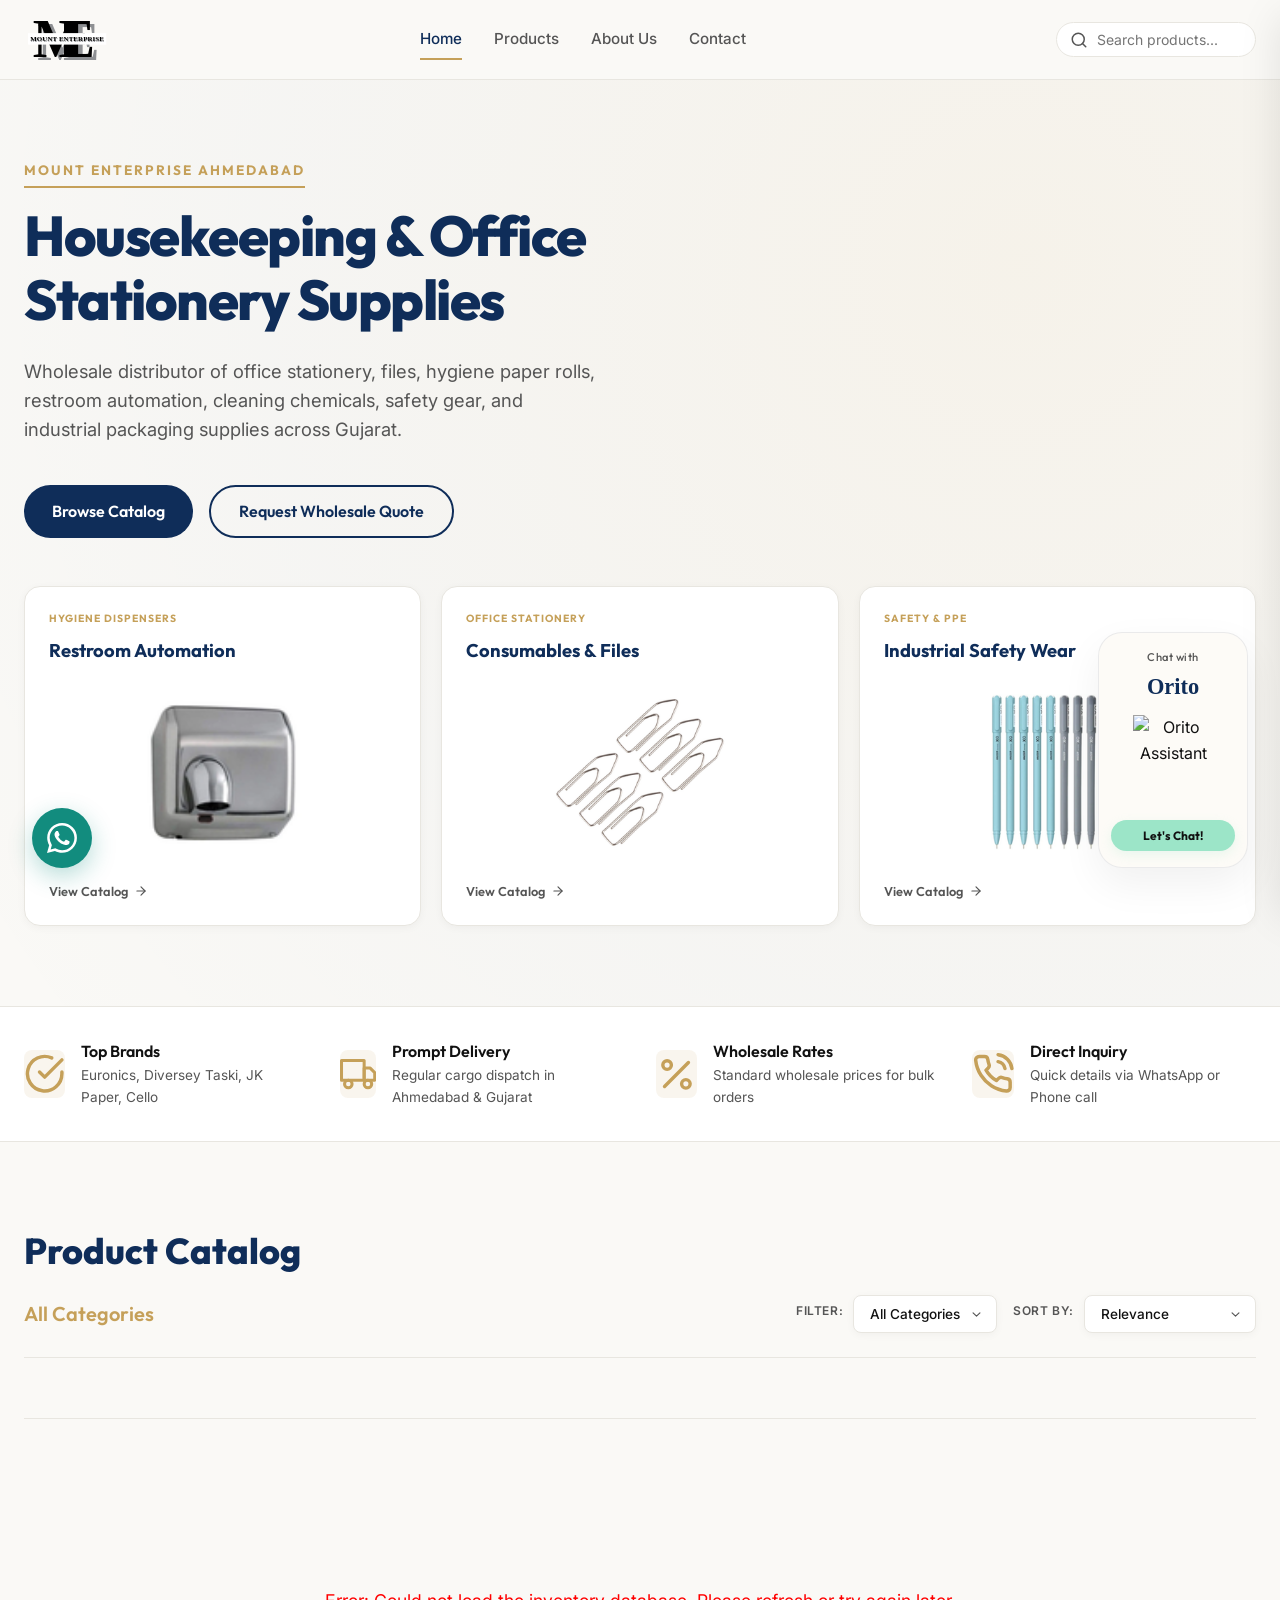
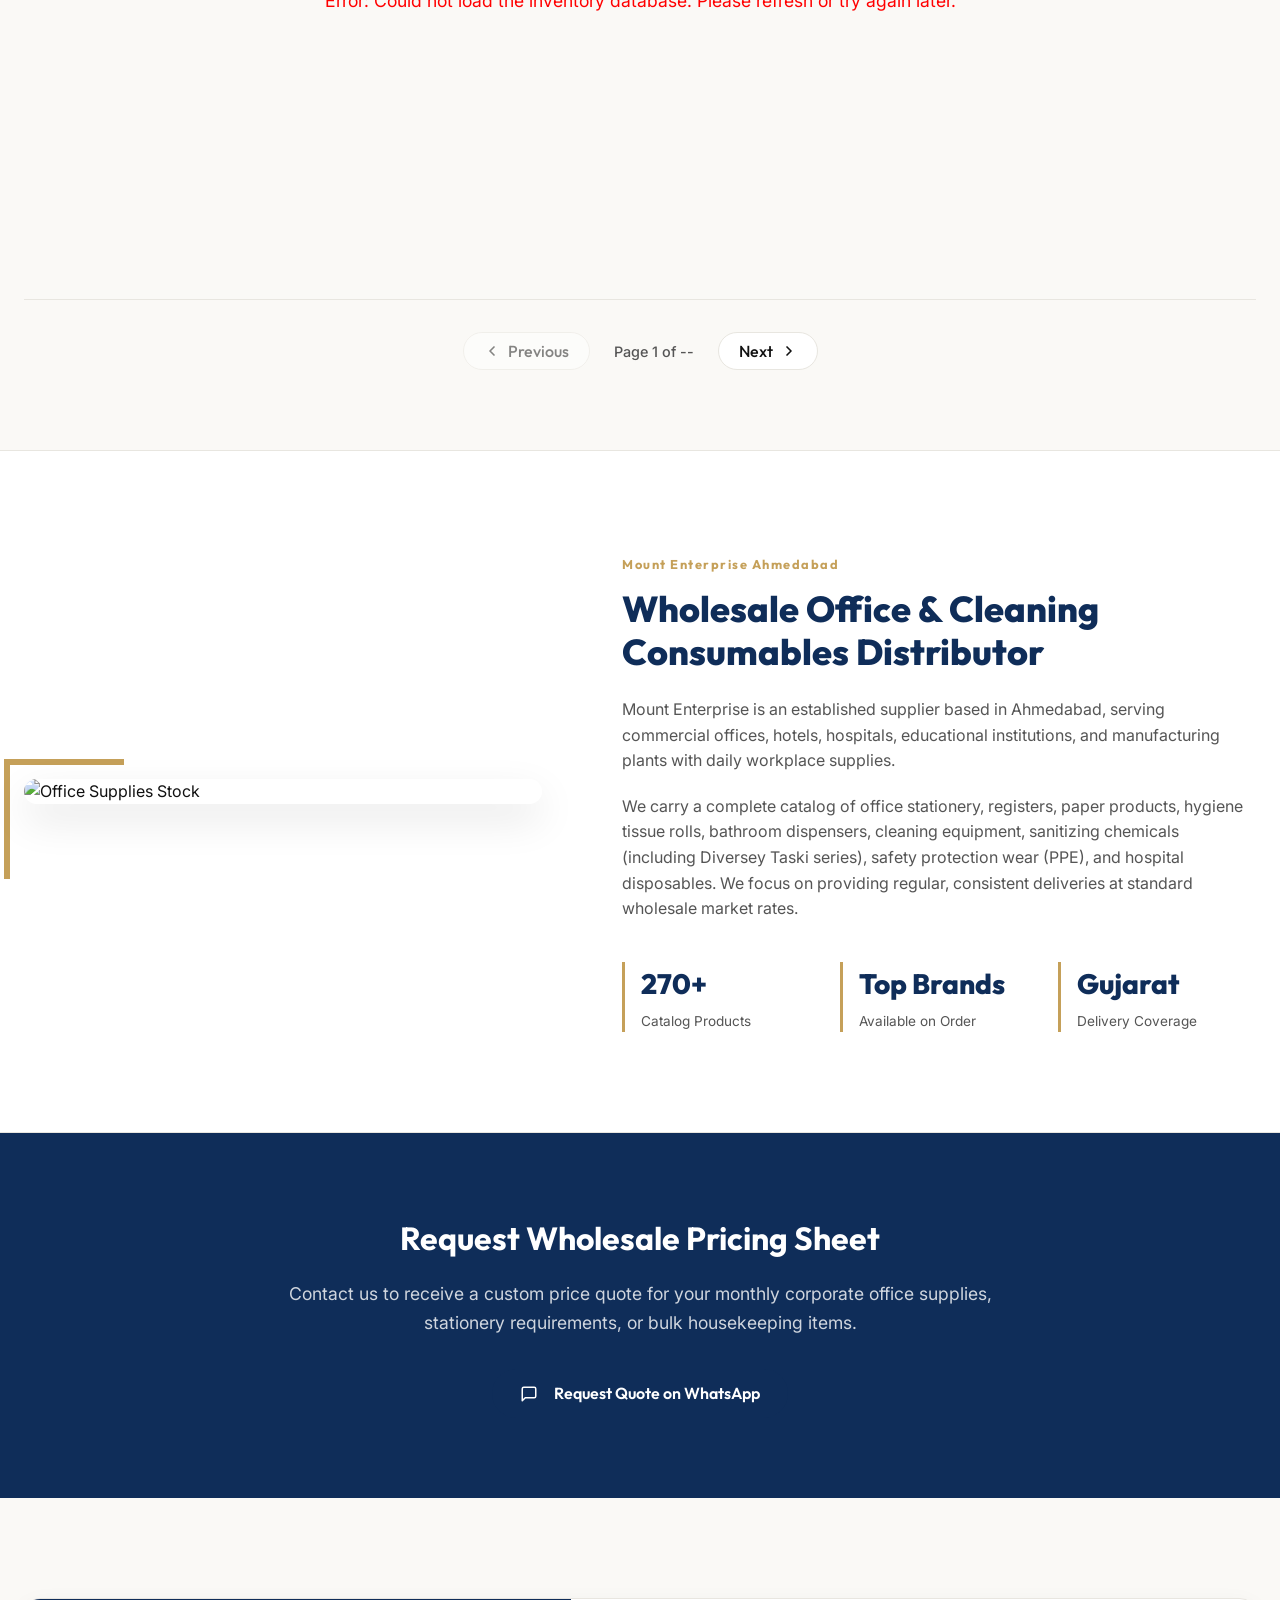
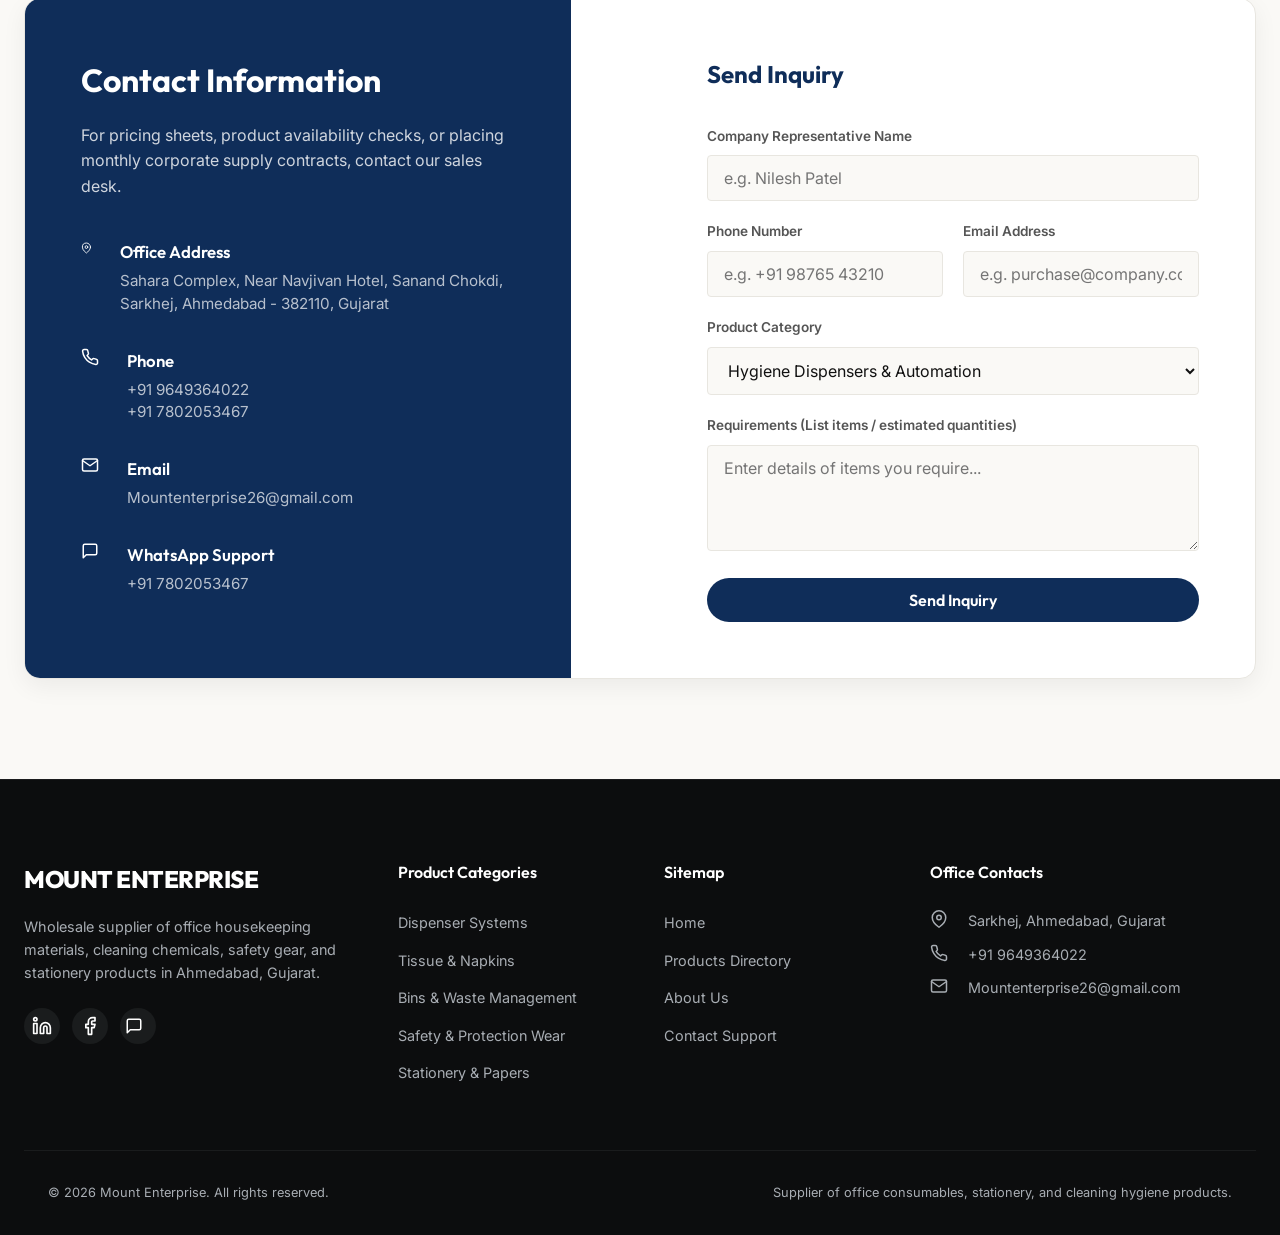
==== web/index.html @ 393ed5e6 "Initial commit: Mount Enterprise catalogue web app" ====
<!DOCTYPE html>
<html lang="en">
<head>
    <meta charset="UTF-8">
    <meta name="viewport" content="width=device-width, initial-scale=1.0">
    <title>Mount Enterprise | Housekeeping Materials & Office Stationery Supplies Ahmedabad</title>
    <!-- Google Fonts -->
    <link rel="preconnect" href="https://fonts.googleapis.com">
    <link rel="preconnect" href="https://fonts.gstatic.com" crossorigin>
    <link href="https://fonts.googleapis.com/css2?family=Inter:wght@300;400;500;600;700&family=Outfit:wght@300;400;500;600;700;800&display=swap" rel="stylesheet">
    <!-- CSS Stylesheet -->
    <link rel="stylesheet" href="style.css?v=2.1">
    <!-- Favicon (SVG ME Logo) -->
    <link rel="icon" type="image/svg+xml" href="data:image/svg+xml,%3Csvg xmlns='http://www.w3.org/2000/svg' viewBox='0 0 100 100'%3E%3Crect width='100' height='100' fill='%230F2D59' rx='16'/%3E%3Ctext x='50' y='65' font-size='54' font-family='Georgia, serif' font-weight='900' fill='%23FFFFFF' text-anchor='middle'%3EME%3C/text%3E%3C/svg%3E">
    <!-- Lucide Icons CDN -->
    
</head>
<body>

    <!-- Header Navigation -->
    <header class="app-header">
        <div class="header-container">
            <div class="logo-wrapper">
                <a href="#home" class="logo-link" aria-label="Mount Enterprise Home">
                    <!-- Vector SVG Logo Manually Recreated from Catalogue Cover -->
                    <svg width="150" height="80" viewBox="20 10 140 80" class="brand-svg-logo" xmlns="http://www.w3.org/2000/svg">
                        <!-- Shadow ME (Offset right and down) -->
                        <text x="38" y="85" font-family="'Times New Roman', 'Georgia', serif" font-size="95" font-weight="bold" fill="#8E9093">M</text>
                        <text x="83" y="85" font-family="'Times New Roman', 'Georgia', serif" font-size="95" font-weight="bold" fill="#8E9093">E</text>
                        
                        <!-- Front ME (Black, closely overlapping) -->
                        <text x="30" y="80" font-family="'Times New Roman', 'Georgia', serif" font-size="95" font-weight="bold" fill="#000000">M</text>
                        <text x="75" y="80" font-family="'Times New Roman', 'Georgia', serif" font-size="95" font-weight="bold" fill="#000000">E</text>
                        
                        <!-- White Horizontal Cutting Banner -->
                        <rect x="22" y="38" width="136" height="20" fill="#FFFFFF"/>
                        
                        <!-- Shadow Text inside Banner -->
                        <text x="91" y="53.5" font-family="'Times New Roman', 'Georgia', serif" font-size="12" font-weight="bold" fill="#8E9093" text-anchor="middle" letter-spacing="0.2">MOUNT ENTERPRISE</text>
                        
                        <!-- Front Text inside Banner -->
                        <text x="90" y="52.5" font-family="'Times New Roman', 'Georgia', serif" font-size="12" font-weight="bold" fill="#000000" text-anchor="middle" letter-spacing="0.2">MOUNT ENTERPRISE</text>
                    </svg>
                </a>
            </div>
            
            <nav class="nav-menu" id="navMenu">
                <a href="#home" class="nav-link active">Home</a>
                <a href="#catalog" class="nav-link">Products</a>
                <a href="#about" class="nav-link">About Us</a>
                <a href="#contact" class="nav-link">Contact</a>
            </nav>

            <div class="header-actions">
                <div class="search-box">
                    <input type="text" placeholder="Search products..." id="headerSearchInput">
                    <svg xmlns="http://www.w3.org/2000/svg" viewBox="0 0 24 24" fill="none" stroke="currentColor" stroke-width="2" stroke-linecap="round" stroke-linejoin="round" class="search-icon"><circle cx="11" cy="11" r="8"></circle><line x1="21" y1="21" x2="16.65" y2="16.65"></line></svg>
                </div>
                <button class="mobile-toggle" id="mobileMenuToggle" aria-label="Toggle Menu">
                    <svg xmlns="http://www.w3.org/2000/svg" viewBox="0 0 24 24" fill="none" stroke="currentColor" stroke-width="2" stroke-linecap="round" stroke-linejoin="round" id="menuIcon"><line x1="3" y1="12" x2="21" y2="12"></line><line x1="3" y1="6" x2="21" y2="6"></line><line x1="3" y1="18" x2="21" y2="18"></line></svg>
                </button>
            </div>
        </div>
    </header>

    <!-- Mobile Drawer Navigation -->
    <div class="mobile-drawer" id="mobileDrawer">
        <div class="drawer-header">
            <!-- Mobile SVG Logo -->
            <svg width="140" height="74" viewBox="20 10 140 80" class="brand-svg-logo" xmlns="http://www.w3.org/2000/svg">
                <!-- Shadow ME (Offset right and down) -->
                <text x="38" y="85" font-family="'Times New Roman', 'Georgia', serif" font-size="95" font-weight="bold" fill="#8E9093">M</text>
                <text x="83" y="85" font-family="'Times New Roman', 'Georgia', serif" font-size="95" font-weight="bold" fill="#8E9093">E</text>
                
                <!-- Front ME (Black, closely overlapping) -->
                <text x="30" y="80" font-family="'Times New Roman', 'Georgia', serif" font-size="95" font-weight="bold" fill="#000000">M</text>
                <text x="75" y="80" font-family="'Times New Roman', 'Georgia', serif" font-size="95" font-weight="bold" fill="#000000">E</text>
                
                <!-- White Horizontal Cutting Banner -->
                <rect x="22" y="38" width="136" height="20" fill="#FFFFFF"/>
                
                <!-- Shadow Text inside Banner -->
                <text x="91" y="53.5" font-family="'Times New Roman', 'Georgia', serif" font-size="12" font-weight="bold" fill="#8E9093" text-anchor="middle" letter-spacing="0.2">MOUNT ENTERPRISE</text>
                
                <!-- Front Text inside Banner -->
                <text x="90" y="52.5" font-family="'Times New Roman', 'Georgia', serif" font-size="12" font-weight="bold" fill="#000000" text-anchor="middle" letter-spacing="0.2">MOUNT ENTERPRISE</text>
            </svg>
            <button class="drawer-close" id="drawerClose" aria-label="Close Drawer"><svg xmlns="http://www.w3.org/2000/svg" viewBox="0 0 24 24" fill="none" stroke="currentColor" stroke-width="2" stroke-linecap="round" stroke-linejoin="round" class="close-icon" style="width:20px;height:20px;"><line x1="18" y1="6" x2="6" y2="18"></line><line x1="6" y1="6" x2="18" y2="18"></line></svg></button>
        </div>
        <nav class="drawer-nav">
            <a href="#home" class="drawer-link">Home</a>
            <a href="#catalog" class="drawer-link">Products</a>
            <a href="#about" class="drawer-link">About Us</a>
            <a href="#contact" class="drawer-link">Contact</a>
        </nav>
        <div class="drawer-footer">
            <p><svg xmlns="http://www.w3.org/2000/svg" viewBox="0 0 24 24" fill="none" stroke="currentColor" stroke-width="2" stroke-linecap="round" stroke-linejoin="round" class="phone-icon-inline" style="width:16px;height:16px;margin-right:8px;vertical-align:middle;"><path d="M22 16.92v3a2 2 0 0 1-2.18 2 19.79 19.79 0 0 1-8.63-3.07 19.5 19.5 0 0 1-6-6 19.79 19.79 0 0 1-3.07-8.67A2 2 0 0 1 4.11 2h3a2 2 0 0 1 2 1.72 12.84 12.84 0 0 0 .7 2.81 2 2 0 0 1-.45 2.11L8.09 9.91a16 16 0 0 0 6 6l1.27-1.27a2 2 0 0 1 2.11-.45 12.84 12.84 0 0 0 2.81.7A2 2 0 0 1 22 16.92z"></path></svg> +91 9649364022</p>
            <p><svg xmlns="http://www.w3.org/2000/svg" viewBox="0 0 24 24" fill="none" stroke="currentColor" stroke-width="2" stroke-linecap="round" stroke-linejoin="round" class="mail-icon-inline" style="width:16px;height:16px;margin-right:8px;vertical-align:middle;"><path d="M4 4h16c1.1 0 2 .9 2 2v12c0 1.1-.9 2-2 2H4c-1.1 0-2-.9-2-2V6c0-1.1.9-2 2-2z"></path><polyline points="22,6 12,13 2,6"></polyline></svg> Mountenterprise26@gmail.com</p>
        </div>
    </div>
    <div class="drawer-overlay" id="drawerOverlay"></div>

    <!-- Main Content -->
    <main>

        <!-- Hero Section -->
        <section id="home" class="hero-section">
            <div class="hero-background-gradient"></div>
            <div class="hero-container">
                <div class="hero-content">
                    <span class="hero-tagline">Mount Enterprise Ahmedabad</span>
                    <h1 class="hero-title">Housekeeping & Office Stationery Supplies</h1>
                    <p class="hero-subtitle">Wholesale distributor of office stationery, files, hygiene paper rolls, restroom automation, cleaning chemicals, safety gear, and industrial packaging supplies across Gujarat.</p>
                    <div class="hero-actions">
                        <a href="#catalog" class="btn btn-primary">Browse Catalog</a>
                        <a href="#contact" class="btn btn-secondary">Request Wholesale Quote</a>
                    </div>
                </div>
                <div class="hero-editorial-grid">
                    <div class="editorial-card" data-cat="DISPENSER">
                        <div class="editorial-card-bg"></div>
                        <span class="editorial-card-tag">HYGIENE DISPENSERS</span>
                        <h3 class="editorial-card-title">Restroom Automation</h3>
                        <div class="editorial-card-img">
                            <img src="assets/images/page_3_img_2_xref_1333.png" alt="Hygiene Dispensers">
                        </div>
                        <div class="editorial-card-action">View Catalog <svg xmlns="http://www.w3.org/2000/svg" viewBox="0 0 24 24" fill="none" stroke="currentColor" stroke-width="2" stroke-linecap="round" stroke-linejoin="round" class="arrow-icon" style="width:14px;height:14px;vertical-align:middle;"><line x1="5" y1="12" x2="19" y2="12"></line><polyline points="12 5 19 12 12 19"></polyline></svg></div>
                    </div>
                    <div class="editorial-card" data-cat="STATIONERY & OFFICE PRODUCTS">
                        <div class="editorial-card-bg"></div>
                        <span class="editorial-card-tag">OFFICE STATIONERY</span>
                        <h3 class="editorial-card-title">Consumables & Files</h3>
                        <div class="editorial-card-img">
                            <img src="assets/images/page_21_img_20_xref_1944.png" alt="Office Paper & Stationery">
                        </div>
                        <div class="editorial-card-action">View Catalog <svg xmlns="http://www.w3.org/2000/svg" viewBox="0 0 24 24" fill="none" stroke="currentColor" stroke-width="2" stroke-linecap="round" stroke-linejoin="round" class="arrow-icon" style="width:14px;height:14px;vertical-align:middle;"><line x1="5" y1="12" x2="19" y2="12"></line><polyline points="12 5 19 12 12 19"></polyline></svg></div>
                    </div>
                    <div class="editorial-card" data-cat="SAFETY PRODUCTS">
                        <div class="editorial-card-bg"></div>
                        <span class="editorial-card-tag">SAFETY & PPE</span>
                        <h3 class="editorial-card-title">Industrial Safety Wear</h3>
                        <div class="editorial-card-img">
                            <img src="assets/images/page_20_img_5_xref_1888.png" alt="Safety Wear">
                        </div>
                        <div class="editorial-card-action">View Catalog <svg xmlns="http://www.w3.org/2000/svg" viewBox="0 0 24 24" fill="none" stroke="currentColor" stroke-width="2" stroke-linecap="round" stroke-linejoin="round" class="arrow-icon" style="width:14px;height:14px;vertical-align:middle;"><line x1="5" y1="12" x2="19" y2="12"></line><polyline points="12 5 19 12 12 19"></polyline></svg></div>
                    </div>
                </div>
            </div>
        </section>

        <!-- Value Proposition Features -->
        <section class="features-bar">
            <div class="features-container">
                <div class="feature-item">
                    <div class="feature-icon"><svg xmlns="http://www.w3.org/2000/svg" viewBox="0 0 24 24" fill="none" stroke="currentColor" stroke-width="2" stroke-linecap="round" stroke-linejoin="round"><path d="M22 11.08V12a10 10 0 1 1-5.93-9.14"></path><polyline points="22 4 12 14.01 9 11.01"></polyline></svg></div>
                    <div class="feature-text">
                        <h4>Top Brands</h4>
                        <p>Euronics, Diversey Taski, JK Paper, Cello</p>
                    </div>
                </div>
                <div class="feature-item">
                    <div class="feature-icon"><svg xmlns="http://www.w3.org/2000/svg" viewBox="0 0 24 24" fill="none" stroke="currentColor" stroke-width="2" stroke-linecap="round" stroke-linejoin="round"><rect x="1" y="3" width="15" height="13"></rect><polygon points="16 8 20 8 23 11 23 16 16 16 16 8"></polygon><circle cx="5.5" cy="18.5" r="2.5"></circle><circle cx="18.5" cy="18.5" r="2.5"></circle></svg></div>
                    <div class="feature-text">
                        <h4>Prompt Delivery</h4>
                        <p>Regular cargo dispatch in Ahmedabad & Gujarat</p>
                    </div>
                </div>
                <div class="feature-item">
                    <div class="feature-icon"><svg xmlns="http://www.w3.org/2000/svg" viewBox="0 0 24 24" fill="none" stroke="currentColor" stroke-width="2" stroke-linecap="round" stroke-linejoin="round"><line x1="19" y1="5" x2="5" y2="19"></line><circle cx="6.5" cy="6.5" r="2.5"></circle><circle cx="17.5" cy="17.5" r="2.5"></circle></svg></div>
                    <div class="feature-text">
                        <h4>Wholesale Rates</h4>
                        <p>Standard wholesale prices for bulk orders</p>
                    </div>
                </div>
                <div class="feature-item">
                    <div class="feature-icon"><svg xmlns="http://www.w3.org/2000/svg" viewBox="0 0 24 24" fill="none" stroke="currentColor" stroke-width="2" stroke-linecap="round" stroke-linejoin="round"><path d="M15.05 5A5 5 0 0 1 19 8.95M15.05 1A9 9 0 0 1 23 8.94m-1 7.98v3a2 2 0 0 1-2.18 2 19.79 19.79 0 0 1-8.63-3.07 19.5 19.5 0 0 1-6-6 19.79 19.79 0 0 1-3.07-8.67A2 2 0 0 1 4.11 2h3a2 2 0 0 1 2 1.72 12.84 12.84 0 0 0 .7 2.81 2 2 0 0 1-.45 2.11L8.09 9.91a16 16 0 0 0 6 6l1.27-1.27a2 2 0 0 1 2.11-.45 12.84 12.84 0 0 0 2.81.7A2 2 0 0 1 22 16.92z"></path></svg></div>
                    <div class="feature-text">
                        <h4>Direct Inquiry</h4>
                        <p>Quick details via WhatsApp or Phone call</p>
                    </div>
                </div>
            </div>
        </section>

        <!-- Catalog Section -->
        <section id="catalog" class="catalog-section">
            <div class="catalog-header">
                <h2>Product Catalog</h2>
                <div class="catalog-controls-top">
                    <div class="active-category-title" id="activeCategoryName">All Categories</div>
                    <div class="catalog-controls-actions">
                        <!-- Mobile Filter Dropdown (visible only on mobile/tablet) -->
                        <div class="mobile-filter-container" id="mobileFilterContainer">
                            <label for="mobileCategorySelect">Filter:</label>
                            <select id="mobileCategorySelect">
                                <option value="all">All Categories</option>
                            </select>
                        </div>
                        <div class="sort-selector">
                            <label for="sortSelect">Sort by:</label>
                            <select id="sortSelect">
                                <option value="default">Relevance</option>
                                <option value="price-low">Price: Low to High</option>
                                <option value="price-high">Price: High to Low</option>
                                <option value="name-asc">Alphabetical: A-Z</option>
                            </select>
                        </div>
                    </div>
                </div>
            </div>

            <!-- Horizontal Category Navigation Bar for Desktop/Tablet -->
            <div class="catalog-nav-horizontal-wrapper">
                <ul class="category-nav-horizontal" id="categoryList">
                    <!-- Populated via Javascript -->
                </ul>
            </div>

            <div class="catalog-container">
                <!-- Product Display Area -->
                <div class="catalog-main">
                    <!-- Search Results Info -->
                    <div class="search-status-bar" id="searchStatusBar" style="display: none;">
                        <span id="searchResultText">Showing matches for "..."</span>
                        <button id="btnResetSearch" class="btn-text-close" aria-label="Reset Search"><svg xmlns="http://www.w3.org/2000/svg" viewBox="0 0 24 24" fill="none" stroke="currentColor" stroke-width="2" stroke-linecap="round" stroke-linejoin="round" class="close-icon" style="width:20px;height:20px;"><line x1="18" y1="6" x2="6" y2="18"></line><line x1="6" y1="6" x2="18" y2="18"></line></svg></button>
                    </div>

                    <!-- Products Grid -->
                    <div class="products-grid" id="productsGrid">
                        <div class="loading-spinner">
                            <p>Loading inventory...</p>
                        </div>
                    </div>

                    <!-- Pagination -->
                    <div class="pagination-container" id="paginationContainer">
                        <button class="btn btn-outline" id="btnPrevPage" disabled><svg xmlns="http://www.w3.org/2000/svg" viewBox="0 0 24 24" fill="none" stroke="currentColor" stroke-width="2.5" stroke-linecap="round" stroke-linejoin="round" style="width:16px;height:16px;vertical-align:middle;"><polyline points="15 18 9 12 15 6"></polyline></svg> Previous</button>
                        <span class="page-indicator" id="pageIndicator">Page 1 of --</span>
                        <button class="btn btn-outline" id="btnNextPage">Next <svg xmlns="http://www.w3.org/2000/svg" viewBox="0 0 24 24" fill="none" stroke="currentColor" stroke-width="2.5" stroke-linecap="round" stroke-linejoin="round" style="width:16px;height:16px;vertical-align:middle;"><polyline points="9 18 15 12 9 6"></polyline></svg></button>
                    </div>
                </div>
            </div>
        </section>

        <!-- About Us Section -->
        <section id="about" class="about-section">
            <div class="about-container">
                <div class="about-image-side">
                    <div class="about-deco-box"></div>
                    <img src="https://images.unsplash.com/photo-1586075010923-2dd4570fb338?auto=format&fit=crop&q=80&w=800" alt="Office Supplies Stock" class="about-img">
                </div>
                <div class="about-text-side">
                    <span class="section-badge">Mount Enterprise Ahmedabad</span>
                    <h2>Wholesale Office & Cleaning Consumables Distributor</h2>
                    <p>Mount Enterprise is an established supplier based in Ahmedabad, serving commercial offices, hotels, hospitals, educational institutions, and manufacturing plants with daily workplace supplies.</p>
                    <p>We carry a complete catalog of office stationery, registers, paper products, hygiene tissue rolls, bathroom dispensers, cleaning equipment, sanitizing chemicals (including Diversey Taski series), safety protection wear (PPE), and hospital disposables. We focus on providing regular, consistent deliveries at standard wholesale market rates.</p>
                    <div class="about-stats">
                        <div class="stat-card">
                            <h3>270+</h3>
                            <p>Catalog Products</p>
                        </div>
                        <div class="stat-card">
                            <h3>Top Brands</h3>
                            <p>Available on Order</p>
                        </div>
                        <div class="stat-card">
                            <h3>Gujarat</h3>
                            <p>Delivery Coverage</p>
                        </div>
                    </div>
                </div>
            </div>
        </section>

        <!-- Call to Action Banner -->
        <section class="cta-banner">
            <div class="cta-container">
                <h2>Request Wholesale Pricing Sheet</h2>
                <p>Contact us to receive a custom price quote for your monthly corporate office supplies, stationery requirements, or bulk housekeeping items.</p>
                <a href="https://wa.me/917802053467?text=Hello%20Mount%20Enterprise,%20I%20would%20like%20to%20request%20wholesale%20pricing%20details%20for%20housekeeping%20and%20office%20stationery%20supplies." target="_blank" class="btn btn-primary btn-icon">
                    <svg xmlns="http://www.w3.org/2000/svg" viewBox="0 0 24 24" fill="none" stroke="currentColor" stroke-width="2" stroke-linecap="round" stroke-linejoin="round" style="width:18px;height:18px;margin-right:8px;vertical-align:middle;"><path d="M21 15a2 2 0 0 1-2 2H7l-4 4V5a2 2 0 0 1 2-2h14a2 2 0 0 1 2 2z"></path></svg> Request Quote on WhatsApp
                </a>
            </div>
        </section>

        <!-- Contact Section -->
        <section id="contact" class="contact-section">
            <div class="contact-container">
                <div class="contact-info-panel">
                    <h2>Contact Information</h2>
                    <p>For pricing sheets, product availability checks, or placing monthly corporate supply contracts, contact our sales desk.</p>
                    
                    <div class="contact-details">
                        <div class="contact-detail-item">
                            <svg xmlns="http://www.w3.org/2000/svg" viewBox="0 0 24 24" fill="none" stroke="currentColor" stroke-width="2" stroke-linecap="round" stroke-linejoin="round" style="width:18px;height:18px;margin-right:8px;vertical-align:middle;"><path d="M21 10c0 7-9 13-9 13s-9-6-9-13a9 9 0 0 1 18 0z"></path><circle cx="12" cy="10" r="3"></circle></svg>
                            <div>
                                <h4>Office Address</h4>
                                <p>Sahara Complex, Near Navjivan Hotel, Sanand Chokdi, Sarkhej, Ahmedabad - 382110, Gujarat</p>
                            </div>
                        </div>
                        <div class="contact-detail-item">
                            <svg xmlns="http://www.w3.org/2000/svg" viewBox="0 0 24 24" fill="none" stroke="currentColor" stroke-width="2" stroke-linecap="round" stroke-linejoin="round" style="width:18px;height:18px;margin-right:8px;vertical-align:middle;"><path d="M22 16.92v3a2 2 0 0 1-2.18 2 19.79 19.79 0 0 1-8.63-3.07 19.5 19.5 0 0 1-6-6 19.79 19.79 0 0 1-3.07-8.67A2 2 0 0 1 4.11 2h3a2 2 0 0 1 2 1.72 12.84 12.84 0 0 0 .7 2.81 2 2 0 0 1-.45 2.11L8.09 9.91a16 16 0 0 0 6 6l1.27-1.27a2 2 0 0 1 2.11-.45 12.84 12.84 0 0 0 2.81.7A2 2 0 0 1 22 16.92z"></path></svg>
                            <div>
                                <h4>Phone</h4>
                                <p>+91 9649364022<br>+91 7802053467</p>
                            </div>
                        </div>
                        <div class="contact-detail-item">
                            <svg xmlns="http://www.w3.org/2000/svg" viewBox="0 0 24 24" fill="none" stroke="currentColor" stroke-width="2" stroke-linecap="round" stroke-linejoin="round" style="width:18px;height:18px;margin-right:8px;vertical-align:middle;"><path d="M4 4h16c1.1 0 2 .9 2 2v12c0 1.1-.9 2-2 2H4c-1.1 0-2-.9-2-2V6c0-1.1.9-2 2-2z"></path><polyline points="22,6 12,13 2,6"></polyline></svg>
                            <div>
                                <h4>Email</h4>
                                <p>Mountenterprise26@gmail.com</p>
                            </div>
                        </div>
                        <div class="contact-detail-item">
                            <svg xmlns="http://www.w3.org/2000/svg" viewBox="0 0 24 24" fill="none" stroke="currentColor" stroke-width="2" stroke-linecap="round" stroke-linejoin="round" style="width:18px;height:18px;margin-right:8px;vertical-align:middle;"><path d="M21 15a2 2 0 0 1-2 2H7l-4 4V5a2 2 0 0 1 2-2h14a2 2 0 0 1 2 2z"></path></svg>
                            <div>
                                <h4>WhatsApp Support</h4>
                                <p>+91 7802053467</p>
                            </div>
                        </div>
                    </div>
                </div>
                
                <div class="contact-form-panel">
                    <h3>Send Inquiry</h3>
                    <form id="inquiryForm" onsubmit="event.preventDefault(); alert('Inquiry sent. Our team will contact you shortly.');">
                        <div class="form-group">
                            <label for="formName">Company Representative Name</label>
                            <input type="text" id="formName" required placeholder="e.g. Nilesh Patel">
                        </div>
                        <div class="form-row">
                            <div class="form-group">
                                <label for="formPhone">Phone Number</label>
                                <input type="tel" id="formPhone" required placeholder="e.g. +91 98765 43210">
                            </div>
                            <div class="form-group">
                                <label for="formEmail">Email Address</label>
                                <input type="email" id="formEmail" required placeholder="e.g. purchase@company.com">
                            </div>
                        </div>
                        <div class="form-group">
                            <label for="formSubject">Product Category</label>
                            <select id="formSubject">
                                <option value="Dispensers">Hygiene Dispensers & Automation</option>
                                <option value="Tissues">Tissue Paper Products</option>
                                <option value="Chemicals">Cleaning Chemicals</option>
                                <option value="PPE">Safety & PPE</option>
                                <option value="Stationery">Stationery & Office Consumables</option>
                                <option value="Other">Other Products</option>
                            </select>
                        </div>
                        <div class="form-group">
                            <label for="formMessage">Requirements (List items / estimated quantities)</label>
                            <textarea id="formMessage" rows="4" required placeholder="Enter details of items you require..."></textarea>
                        </div>
                        <button type="submit" class="btn btn-primary btn-full">Send Inquiry</button>
                    </form>
                </div>
            </div>
        </section>

    </main>

    <!-- Footer -->
    <footer class="app-footer">
        <div class="footer-container">
            <div class="footer-brand-column">
                <span class="text-logo">MOUNT ENTERPRISE</span>
                <p class="brand-desc">Wholesale supplier of office housekeeping materials, cleaning chemicals, safety gear, and stationery products in Ahmedabad, Gujarat.</p>
                <div class="social-icons">
                    <a href="#" aria-label="LinkedIn">
                        <!-- Custom Inline LinkedIn Icon (since Lucide removed brand icons) -->
                        <svg width="20" height="20" viewBox="0 0 24 24" fill="none" stroke="currentColor" stroke-width="2" stroke-linecap="round" stroke-linejoin="round" class="footer-social-svg">
                            <path d="M16 8a6 6 0 0 1 6 6v7h-4v-7a2 2 0 0 0-2-2 2 2 0 0 0-2 2v7h-4v-7a6 6 0 0 1 6-6z"/>
                            <rect x="2" y="9" width="4" height="12"/>
                            <circle cx="4" cy="4" r="2"/>
                        </svg>
                    </a>
                    <a href="#" aria-label="Facebook">
                        <!-- Custom Inline Facebook Icon (since Lucide removed brand icons) -->
                        <svg width="20" height="20" viewBox="0 0 24 24" fill="none" stroke="currentColor" stroke-width="2" stroke-linecap="round" stroke-linejoin="round" class="footer-social-svg">
                            <path d="M18 2h-3a5 5 0 0 0-5 5v3H7v4h3v8h4v-8h3l1-4h-4V7a1 1 0 0 1 1-1h3z"/>
                        </svg>
                    </a>
                    <a href="https://wa.me/917802053467" target="_blank" aria-label="WhatsApp"><svg xmlns="http://www.w3.org/2000/svg" viewBox="0 0 24 24" fill="none" stroke="currentColor" stroke-width="2" stroke-linecap="round" stroke-linejoin="round" style="width:18px;height:18px;margin-right:8px;vertical-align:middle;"><path d="M21 15a2 2 0 0 1-2 2H7l-4 4V5a2 2 0 0 1 2-2h14a2 2 0 0 1 2 2z"></path></svg></a>
                </div>
            </div>
            
            <div class="footer-links-column">
                <h4>Product Categories</h4>
                <ul>
                    <li><a href="#catalog" class="footer-cat-link" data-cat="DISPENSER">Dispenser Systems</a></li>
                    <li><a href="#catalog" class="footer-cat-link" data-cat="TISSUE PAPER">Tissue & Napkins</a></li>
                    <li><a href="#catalog" class="footer-cat-link" data-cat="DUSTBIN">Bins & Waste Management</a></li>
                    <li><a href="#catalog" class="footer-cat-link" data-cat="SAFETY PRODUCTS">Safety & Protection Wear</a></li>
                    <li><a href="#catalog" class="footer-cat-link" data-cat="STATIONERY & OFFICE PRODUCTS">Stationery & Papers</a></li>
                </ul>
            </div>
            
            <div class="footer-links-column">
                <h4>Sitemap</h4>
                <ul>
                    <li><a href="#home">Home</a></li>
                    <li><a href="#catalog">Products Directory</a></li>
                    <li><a href="#about">About Us</a></li>
                    <li><a href="#contact">Contact Support</a></li>
                </ul>
            </div>

            <div class="footer-links-column">
                <h4>Office Contacts</h4>
                <p class="contact-text"><svg xmlns="http://www.w3.org/2000/svg" viewBox="0 0 24 24" fill="none" stroke="currentColor" stroke-width="2" stroke-linecap="round" stroke-linejoin="round" style="width:18px;height:18px;margin-right:8px;vertical-align:middle;"><path d="M21 10c0 7-9 13-9 13s-9-6-9-13a9 9 0 0 1 18 0z"></path><circle cx="12" cy="10" r="3"></circle></svg> Sarkhej, Ahmedabad, Gujarat</p>
                <p class="contact-text"><svg xmlns="http://www.w3.org/2000/svg" viewBox="0 0 24 24" fill="none" stroke="currentColor" stroke-width="2" stroke-linecap="round" stroke-linejoin="round" style="width:18px;height:18px;margin-right:8px;vertical-align:middle;"><path d="M22 16.92v3a2 2 0 0 1-2.18 2 19.79 19.79 0 0 1-8.63-3.07 19.5 19.5 0 0 1-6-6 19.79 19.79 0 0 1-3.07-8.67A2 2 0 0 1 4.11 2h3a2 2 0 0 1 2 1.72 12.84 12.84 0 0 0 .7 2.81 2 2 0 0 1-.45 2.11L8.09 9.91a16 16 0 0 0 6 6l1.27-1.27a2 2 0 0 1 2.11-.45 12.84 12.84 0 0 0 2.81.7A2 2 0 0 1 22 16.92z"></path></svg> +91 9649364022</p>
                <p class="contact-text"><svg xmlns="http://www.w3.org/2000/svg" viewBox="0 0 24 24" fill="none" stroke="currentColor" stroke-width="2" stroke-linecap="round" stroke-linejoin="round" style="width:18px;height:18px;margin-right:8px;vertical-align:middle;"><path d="M4 4h16c1.1 0 2 .9 2 2v12c0 1.1-.9 2-2 2H4c-1.1 0-2-.9-2-2V6c0-1.1.9-2 2-2z"></path><polyline points="22,6 12,13 2,6"></polyline></svg> Mountenterprise26@gmail.com</p>
            </div>
        </div>
        
        <div class="footer-bottom">
            <div class="footer-bottom-container">
                <p>&copy; 2026 Mount Enterprise. All rights reserved.</p>
                <p>Supplier of office consumables, stationery, and cleaning hygiene products.</p>
            </div>
        </div>
    </footer>

    <!-- Product Quick View Modal -->
    <div class="modal-wrapper" id="productModal">
        <div class="modal-container">
            <button class="modal-close" id="modalClose" aria-label="Close Modal"><svg xmlns="http://www.w3.org/2000/svg" viewBox="0 0 24 24" fill="none" stroke="currentColor" stroke-width="2" stroke-linecap="round" stroke-linejoin="round" class="close-icon" style="width:20px;height:20px;"><line x1="18" y1="6" x2="6" y2="18"></line><line x1="6" y1="6" x2="18" y2="18"></line></svg></button>
            <div class="modal-body-grid">
                <div class="modal-image-panel">
                    <img src="" alt="" id="modalProductImage">

                </div>
                <div class="modal-details-panel">
                    <span class="modal-cat-tag" id="modalProductCategory">CATEGORY</span>
                    <h2 class="modal-title" id="modalProductName">Product Name</h2>
                    <p class="modal-brand-tag">Brand: <span id="modalProductBrand" class="brand-name">Brand Name</span></p>
                    
                    <div class="modal-price-box">
                        <span class="price-label">Wholesale Price (Estimate):</span>
                        <div class="price-val-row">
                            <span class="modal-price" id="modalProductPrice">₹0.00</span>
                            <span class="modal-old-price" id="modalProductOldPrice">₹0.00</span>
                            <span class="discount-badge">15% OFF</span>
                        </div>
                        <p class="price-disclaimer">*Actual quote varies based on order volume and delivery location.</p>
                    </div>
                    
                    <div class="modal-description-box">
                        <h3>Description</h3>
                        <p id="modalProductDescription">Detailed description of the product.</p>
                    </div>
                    
                    <div class="modal-specs-box">
                        <h3>Specifications</h3>
                        <table class="specs-table" id="modalSpecsTable">
                            <!-- Populated via Javascript -->
                        </table>
                    </div>
                    
                    <div class="modal-actions">
                        <a href="" target="_blank" class="btn btn-primary btn-icon btn-full" id="modalWhatsAppBtn">
                            <svg xmlns="http://www.w3.org/2000/svg" viewBox="0 0 24 24" fill="none" stroke="currentColor" stroke-width="2" stroke-linecap="round" stroke-linejoin="round" style="width:18px;height:18px;margin-right:8px;vertical-align:middle;"><path d="M21 15a2 2 0 0 1-2 2H7l-4 4V5a2 2 0 0 1 2-2h14a2 2 0 0 1 2 2z"></path></svg> Send WhatsApp Inquiry
                        </a>
                    </div>
                </div>
            </div>
        </div>
        <div class="modal-overlay" id="modalOverlay"></div>
    </div>

    <!-- Floating WhatsApp Widget -->
    <a href="https://wa.me/917802053467?text=Hello%20Mount%20Enterprise,%20I%20have%20a%20pricing%20and%20supply%20inquiry%20regarding%20office%20consumables." target="_blank" class="whatsapp-floating-widget" aria-label="Chat on WhatsApp">
        <svg xmlns="http://www.w3.org/2000/svg" viewBox="0 0 24 24" fill="currentColor" class="whatsapp-icon-svg" style="width: 30px; height: 30px;">
            <path d="M17.472 14.382c-.297-.149-1.758-.867-2.03-.967-.273-.099-.471-.148-.67.15-.197.297-.767.966-.94 1.164-.173.199-.347.223-.644.075-.297-.15-1.255-.463-2.39-1.475-.883-.788-1.48-1.761-1.653-2.059-.173-.297-.018-.458.13-.606.134-.133.298-.347.446-.52.149-.174.198-.298.298-.497.099-.198.05-.371-.025-.52-.075-.149-.669-1.612-.916-2.207-.242-.579-.487-.5-.669-.51-.173-.008-.371-.01-.57-.01-.198 0-.52.074-.792.372-.272.297-1.04 1.016-1.04 2.479 0 1.462 1.065 2.875 1.213 3.074.149.198 2.096 3.2 5.077 4.487.709.306 1.262.489 1.694.625.712.227 1.36.195 1.871.118.571-.085 1.758-.719 2.006-1.413.248-.694.248-1.289.173-1.413-.074-.124-.272-.198-.57-.347m-5.421 7.403h-.004a9.87 9.87 0 01-5.031-1.378l-.361-.214-3.741.982.998-3.648-.235-.374a9.86 9.86 0 01-1.51-5.26c.001-5.45 4.436-9.884 9.888-9.884 2.64 0 5.122 1.03 6.988 2.898a9.825 9.825 0 012.893 6.994c-.003 5.45-4.437 9.884-9.885 9.884m8.413-18.297A11.815 11.815 0 0012.05 0C5.495 0 .16 5.335.157 11.892c0 2.096.547 4.142 1.588 5.945L0 24l6.335-1.662c1.746.953 3.71 1.458 5.704 1.459h.005c6.554 0 11.89-5.335 11.893-11.893a11.821 11.821 0 00-3.48-8.413z"/>
        </svg>
        <span class="widget-tooltip">WhatsApp Sales Support</span>
    </a>

    <!-- Orito AI Assistant Widget -->
    <div class="orito-widget-wrapper" id="oritoWidget">
        
        <!-- Closed / Bubble State (Screenshot 1 & 4) -->
        <div class="orito-closed-box" id="oritoClosedBox">
            <span class="closed-subtitle">Chat with</span>
            <h4 class="closed-title">Orito</h4>
            <div class="closed-avatar">
                <img src="assets/images/Chat-Icon.svg" alt="Orito Assistant">
            </div>
            <button class="btn-start-chat" id="btnStartChat">Let's Chat!</button>
        </div>

        <!-- Open Window State (Screenshot 2 & 3) -->
        <div class="orito-open-box" id="oritoOpenBox" style="display: none;">
            <div class="orito-header">
                <div class="orito-header-profile">
                    <img src="assets/images/Chat-window.svg" alt="Orito">
                    <span class="orito-header-title">Meet Orito</span>
                </div>
                <div class="orito-header-actions">
                </div>
            </div>

            <!-- Chat message streams -->
            <div class="orito-chat-area" id="oritoChatArea">
                <!-- Populated via Javascript -->
            </div>

            <!-- Chat Footer Inputs -->
            <div class="orito-input-bar">
                <div class="orito-input-wrapper">
                    <input type="text" id="oritoChatInput" placeholder="Ask me about files, paper rolls...">
                    <button class="btn-send-msg" id="btnSendOritoMsg" aria-label="Send message">
                        <svg xmlns="http://www.w3.org/2000/svg" viewBox="0 0 24 24" fill="none" stroke="#0F2D59" stroke-width="2.5" stroke-linecap="round" stroke-linejoin="round" style="width:14px;height:14px;display:block;"><line x1="22" y1="2" x2="11" y2="13"></line><polygon points="22 2 15 22 11 13 2 9 22 2"></polygon></svg>
                    </button>
                </div>
            </div>
        </div>

    </div>

    <!-- JS Scripts -->
    <script src="app.js"></script>
    <script src="orito.js"></script>
</body>
</html>
---- web/style.css ----
/* ==========================================================================
   DESIGN SYSTEM & VARIABLES
   ========================================================================== */
:root {
    /* Color Palette */
    --color-bg-main: #FAF9F6;       /* Warm editorial Alabaster off-white */
    --color-text-primary: #111111;  /* High-end luxury charcoal black */
    --color-text-secondary: #555555;/* Soft slate grey for readable body */
    --color-text-muted: #888888;    /* Muted grey for borders and details */
    
    --color-primary: #0F2D59;       /* Deep corporate Navy Blue */
    --color-primary-light: #1A3F73; /* Navy hover tint */
    --color-accent: #C5A059;        /* Premium Bronze Gold accent */
    --color-accent-light: #D4B67A;  /* Light bronze hover */
    
    --color-surface-white: #FFFFFF; /* Clean pure white cards */
    --color-surface-card-hover: #F6F4F0; /* Soft tint for hovered elements */
    --color-border: #E8E6E0;        /* Subtle warm grey borders */
    
    --color-success: #128C7E;       /* WhatsApp Green */
    --color-success-light: #25D366; /* Light WhatsApp Green */

    /* Typography */
    --font-heading: 'Outfit', sans-serif;
    --font-body: 'Inter', sans-serif;

    /* Shadow & Border Radius */
    --shadow-sm: 0 2px 8px rgba(17, 17, 17, 0.04);
    --shadow-md: 0 8px 24px rgba(17, 17, 17, 0.06);
    --shadow-lg: 0 16px 40px rgba(17, 17, 17, 0.1);
    --radius-sm: 4px;
    --radius-md: 8px;
    --radius-lg: 16px;
    --radius-full: 9999px;

    /* Transitions */
    --transition-fast: 0.2s cubic-bezier(0.25, 0.46, 0.45, 0.94);
    --transition-smooth: 0.4s cubic-bezier(0.16, 1, 0.3, 1);
    
    /* Layout */
    --container-max-width: 1560px;
    --header-height: 80px;
}

/* ==========================================================================
   BASE & RESET STYLES
   ========================================================================== */
* {
    margin: 0;
    padding: 0;
    box-sizing: border-box;
}

html {
    scroll-behavior: smooth;
    font-size: 16px;
}

body {
    font-family: var(--font-body);
    background-color: var(--color-bg-main);
    color: var(--color-text-primary);
    line-height: 1.6;
    overflow-x: hidden;
    -webkit-font-smoothing: antialiased;
}

a {
    color: inherit;
    text-decoration: none;
    transition: color var(--transition-fast);
}

button, select, input, textarea {
    font-family: inherit;
    font-size: inherit;
    color: inherit;
}

ul {
    list-style: none;
}

img {
    max-width: 100%;
    height: auto;
    display: block;
}

/* Scrollbar styling */
::-webkit-scrollbar {
    width: 8px;
    height: 8px;
}
::-webkit-scrollbar-track {
    background: var(--color-bg-main);
}
::-webkit-scrollbar-thumb {
    background: var(--color-border);
    border-radius: var(--radius-full);
}
::-webkit-scrollbar-thumb:hover {
    background: var(--color-text-muted);
}

/* ==========================================================================
   BUTTONS & FORM CONTROLS
   ========================================================================== */
.btn {
    display: inline-flex;
    align-items: center;
    justify-content: center;
    padding: 12px 28px;
    font-weight: 600;
    border-radius: var(--radius-full);
    border: none;
    cursor: pointer;
    transition: all var(--transition-fast);
    font-family: var(--font-heading);
    gap: 8px;
}

.btn-primary {
    background-color: var(--color-primary);
    color: var(--color-surface-white);
}
.btn-primary:hover {
    background-color: var(--color-primary-light);
    transform: translateY(-2px);
    box-shadow: 0 4px 12px rgba(15, 45, 89, 0.2);
}

.btn-secondary {
    background-color: transparent;
    color: var(--color-primary);
    border: 2px solid var(--color-primary);
}
.btn-secondary:hover {
    background-color: var(--color-primary);
    color: var(--color-surface-white);
    transform: translateY(-2px);
}

.btn-outline {
    background-color: var(--color-surface-white);
    border: 1px solid var(--color-border);
    color: var(--color-text-primary);
    font-weight: 500;
    padding: 8px 20px;
}
.btn-outline:hover:not(:disabled) {
    background-color: var(--color-bg-main);
    border-color: var(--color-text-muted);
}
.btn-outline:disabled {
    opacity: 0.5;
    cursor: not-allowed;
}

.btn-outline-white {
    background-color: transparent;
    border: 2px solid var(--color-surface-white);
    color: var(--color-surface-white);
}
.btn-outline-white:hover {
    background-color: var(--color-surface-white);
    color: var(--color-primary);
}

.btn-sm {
    padding: 8px 18px;
    font-size: 0.875rem;
}

.btn-full {
    width: 100%;
}

.icon-inline {
    display: inline-block;
    vertical-align: middle;
    width: 16px;
    height: 16px;
}

/* ==========================================================================
   APP HEADER & NAVIGATION
   ========================================================================== */
.app-header {
    height: var(--header-height);
    background-color: rgba(250, 249, 246, 0.95);
    border-bottom: 1px solid var(--color-border);
    position: sticky;
    top: 0;
    z-index: 100;
    backdrop-filter: blur(8px);
    display: flex;
    align-items: center;
    transition: all var(--transition-fast);
}

.header-container {
    width: 100%;
    max-width: var(--container-max-width);
    margin: 0 auto;
    padding: 0 24px;
    display: flex;
    align-items: center;
    justify-content: space-between;
}

.logo-wrapper a {
    display: flex;
    align-items: center;
}

.brand-svg-logo {
    height: 46px;
    width: auto;
    display: block;
    transition: transform var(--transition-fast);
}
.brand-svg-logo:hover {
    transform: scale(1.02);
}

.text-logo {
    font-family: var(--font-heading);
    font-weight: 800;
    font-size: 1.5rem;
    letter-spacing: -0.5px;
    color: var(--color-primary);
}

.nav-menu {
    display: flex;
    align-items: center;
    gap: 32px;
}

.nav-link {
    font-weight: 500;
    font-size: 0.95rem;
    position: relative;
    padding: 8px 0;
    color: var(--color-text-secondary);
}
.nav-link:hover, .nav-link.active {
    color: var(--color-primary);
}
.nav-link::after {
    content: '';
    position: absolute;
    bottom: 0;
    left: 0;
    width: 100%;
    height: 2px;
    background-color: var(--color-accent);
    transform: scaleX(0);
    transform-origin: right;
    transition: transform var(--transition-fast);
}
.nav-link:hover::after, .nav-link.active::after {
    transform: scaleX(1);
    transform-origin: left;
}

.header-actions {
    display: flex;
    align-items: center;
    gap: 16px;
}

.search-box {
    position: relative;
    display: flex;
    align-items: center;
}

.search-box input {
    background-color: var(--color-surface-white);
    border: 1px solid var(--color-border);
    border-radius: var(--radius-full);
    padding: 8px 16px 8px 40px;
    width: 200px;
    font-size: 0.875rem;
    transition: all var(--transition-fast);
}
.search-box input:focus {
    outline: none;
    border-color: var(--color-accent);
    width: 260px;
    box-shadow: 0 0 0 3px rgba(197, 160, 89, 0.15);
}

.search-icon {
    position: absolute;
    left: 14px;
    width: 18px;
    height: 18px;
    color: var(--color-text-secondary);
    pointer-events: none;
}

.mobile-toggle {
    display: none;
    background: none;
    border: none;
    cursor: pointer;
    color: var(--color-text-primary);
    padding: 4px;
}

/* ==========================================================================
   MOBILE DRAWER NAVIGATION
   ========================================================================== */
.mobile-drawer {
    position: fixed;
    top: 0;
    right: -300px;
    width: 300px;
    height: 100%;
    background-color: var(--color-surface-white);
    z-index: 1000;
    box-shadow: var(--shadow-lg);
    display: flex;
    flex-direction: column;
    padding: 32px 24px;
    transition: right var(--transition-smooth);
}
.mobile-drawer.open {
    right: 0;
}

.drawer-header {
    display: flex;
    align-items: center;
    justify-content: space-between;
    margin-bottom: 48px;
}

.drawer-close {
    background: none;
    border: none;
    cursor: pointer;
    padding: 4px;
}

.drawer-nav {
    display: flex;
    flex-direction: column;
    gap: 24px;
}

.drawer-link {
    font-family: var(--font-heading);
    font-weight: 600;
    font-size: 1.25rem;
    color: var(--color-text-secondary);
}
.drawer-link:hover, .drawer-link.active {
    color: var(--color-primary);
}

.drawer-footer {
    margin-top: auto;
    font-size: 0.875rem;
    color: var(--color-text-secondary);
    border-top: 1px solid var(--color-border);
    padding-top: 24px;
    display: flex;
    flex-direction: column;
    gap: 8px;
}

.drawer-overlay {
    position: fixed;
    top: 0;
    left: 0;
    width: 100%;
    height: 100%;
    background-color: rgba(17, 17, 17, 0.4);
    backdrop-filter: blur(4px);
    z-index: 999;
    opacity: 0;
    pointer-events: none;
    transition: opacity var(--transition-fast);
}
.drawer-overlay.open {
    opacity: 1;
    pointer-events: auto;
}

/* ==========================================================================
   HERO SECTION
   ========================================================================== */
.hero-section {
    padding: 80px 24px;
    position: relative;
    overflow: hidden;
}

.hero-background-gradient {
    position: absolute;
    top: 0;
    left: 0;
    width: 100%;
    height: 100%;
    background: radial-gradient(circle at 80% 20%, rgba(197, 160, 89, 0.08) 0%, rgba(15, 45, 89, 0.02) 60%, transparent 100%);
    pointer-events: none;
    z-index: 1;
}

.hero-container {
    max-width: var(--container-max-width);
    margin: 0 auto;
    display: grid;
    grid-template-columns: 1fr;
    gap: 48px;
    align-items: start;
    position: relative;
    z-index: 2;
}

.hero-content {
    display: flex;
    flex-direction: column;
    align-items: flex-start;
    max-width: 800px;
}

.hero-tagline {
    font-family: var(--font-heading);
    font-weight: 700;
    color: var(--color-accent);
    letter-spacing: 2px;
    text-transform: uppercase;
    font-size: 0.85rem;
    margin-bottom: 16px;
    border-bottom: 2px solid var(--color-accent);
    padding-bottom: 4px;
}

.hero-title {
    font-family: var(--font-heading);
    font-weight: 800;
    font-size: 3.5rem;
    line-height: 1.15;
    letter-spacing: -1.5px;
    margin-bottom: 24px;
    color: var(--color-primary);
}

.hero-subtitle {
    font-size: 1.15rem;
    color: var(--color-text-secondary);
    margin-bottom: 40px;
    max-width: 580px;
}

.hero-actions {
    display: flex;
    gap: 16px;
}

.hero-editorial-grid {
    display: grid;
    grid-template-columns: repeat(3, 1fr);
    gap: 20px;
    width: 100%;
}

.editorial-card {
    background-color: var(--color-surface-white);
    border: 1px solid var(--color-border);
    border-radius: var(--radius-lg);
    padding: 24px;
    display: flex;
    flex-direction: column;
    position: relative;
    overflow: hidden;
    cursor: pointer;
    box-shadow: var(--shadow-sm);
    transition: all var(--transition-smooth);
    height: 340px;
}

.editorial-card-bg {
    position: absolute;
    top: 0;
    left: 0;
    width: 100%;
    height: 100%;
    background-color: var(--color-bg-main);
    opacity: 0;
    transition: opacity var(--transition-fast);
    z-index: 1;
}

.editorial-card:hover .editorial-card-bg {
    opacity: 0.5;
}

.editorial-card-tag {
    font-family: var(--font-heading);
    font-size: 0.65rem;
    font-weight: 700;
    letter-spacing: 1px;
    color: var(--color-accent);
    margin-bottom: 8px;
    position: relative;
    z-index: 2;
}

.editorial-card-title {
    font-family: var(--font-heading);
    font-size: 1.15rem;
    font-weight: 700;
    color: var(--color-primary);
    margin-bottom: 16px;
    position: relative;
    z-index: 2;
    transition: color var(--transition-fast);
}

.editorial-card:hover .editorial-card-title {
    color: var(--color-primary-light);
}

.editorial-card-img {
    flex-grow: 1;
    position: relative;
    width: 100%;
    max-height: 180px;
    margin-bottom: 16px;
    z-index: 2;
    overflow: hidden;
    border-radius: var(--radius-md);
    background-color: #FFFFFF;
}

.editorial-card-img img {
    position: absolute;
    top: 0;
    left: 0;
    width: 100%;
    height: 100%;
    padding: 12px;
    object-fit: contain;
    transition: transform var(--transition-smooth);
}

.editorial-card:hover .editorial-card-img img {
    transform: scale(1.08);
}

.editorial-card-action {
    font-family: var(--font-heading);
    font-size: 0.8rem;
    font-weight: 600;
    color: var(--color-text-secondary);
    display: flex;
    align-items: center;
    gap: 6px;
    position: relative;
    z-index: 2;
    margin-top: auto;
    transition: all var(--transition-fast);
}

.editorial-card-action i {
    width: 14px;
    height: 14px;
    transition: transform var(--transition-fast);
}

.editorial-card:hover .editorial-card-action {
    color: var(--color-primary);
}

.editorial-card:hover .editorial-card-action i {
    transform: translateX(4px);
}

/* ==========================================================================
   FEATURES BAR
   ========================================================================== */
.features-bar {
    background-color: var(--color-surface-white);
    border-top: 1px solid var(--color-border);
    border-bottom: 1px solid var(--color-border);
    padding: 32px 24px;
}

.features-container {
    max-width: var(--container-max-width);
    margin: 0 auto;
    display: grid;
    grid-template-columns: repeat(4, 1fr);
    gap: 32px;
}

.feature-item {
    display: flex;
    align-items: center;
    gap: 16px;
}

.feature-icon {
    width: 48px;
    height: 48px;
    background-color: rgba(197, 160, 89, 0.1);
    color: var(--color-accent);
    border-radius: var(--radius-md);
    display: flex;
    align-items: center;
    justify-content: center;
}

.feature-icon i {
    width: 24px;
    height: 24px;
}

.feature-text h4 {
    font-family: var(--font-heading);
    font-weight: 600;
    font-size: 1rem;
    color: var(--color-text-primary);
}

.feature-text p {
    font-size: 0.85rem;
    color: var(--color-text-secondary);
}

/* ==========================================================================
   CATALOG LAYOUT
   ========================================================================== */
.catalog-section {
    max-width: var(--container-max-width);
    margin: 0 auto;
    padding: 80px 24px;
}

.catalog-header {
    margin-bottom: 40px;
    border-bottom: 1px solid var(--color-border);
    padding-bottom: 24px;
}

.catalog-header h2 {
    font-family: var(--font-heading);
    font-weight: 800;
    font-size: 2.25rem;
    color: var(--color-primary);
    margin-bottom: 8px;
}

.catalog-controls-top {
    display: flex;
    justify-content: space-between;
    align-items: center;
    margin-top: 16px;
    flex-wrap: wrap;
    gap: 16px;
}

.active-category-title {
    font-family: var(--font-heading);
    font-size: 1.25rem;
    font-weight: 600;
    color: var(--color-accent);
    text-transform: capitalize;
}

.catalog-controls-actions {
    display: flex;
    align-items: center;
    gap: 16px;
    flex-wrap: wrap;
}

.mobile-filter-container {
    display: none; /* Hidden on desktop */
}

.sort-selector, .mobile-filter-container {
    display: flex;
    align-items: center;
    gap: 10px;
    font-size: 0.85rem;
    color: var(--color-text-secondary);
}

.sort-selector label, .mobile-filter-container label {
    font-weight: 600;
    text-transform: uppercase;
    letter-spacing: 0.6px;
    font-size: 0.75rem;
    white-space: nowrap;
}

.sort-selector select, .mobile-filter-container select {
    appearance: none;
    -webkit-appearance: none;
    -moz-appearance: none;
    padding: 10px 36px 10px 16px;
    border-radius: var(--radius-md);
    border: 1px solid var(--color-border);
    background-color: var(--color-surface-white);
    font-family: var(--font-body);
    font-weight: 500;
    color: var(--color-text-primary);
    cursor: pointer;
    outline: none;
    transition: all var(--transition-fast);
    box-shadow: var(--shadow-sm);
    background-image: url("data:image/svg+xml,%3Csvg xmlns='http://www.w3.org/2000/svg' fill='none' viewBox='0 0 24 24' stroke='%23555555' stroke-width='2.5'%3E%3Cpath stroke-linecap='round' stroke-linejoin='round' d='M19.5 8.25l-7.5 7.5-7.5-7.5' /%3E%3C/svg%3E");
    background-repeat: no-repeat;
    background-position: right 14px center;
    background-size: 11px;
}

.sort-selector select:hover, .mobile-filter-container select:hover {
    border-color: var(--color-accent);
    background-color: var(--color-surface-card-hover);
    box-shadow: 0 4px 12px rgba(197, 160, 89, 0.1);
}

.sort-selector select:focus, .mobile-filter-container select:focus {
    border-color: var(--color-primary);
    box-shadow: 0 0 0 3px rgba(15, 45, 89, 0.08);
}

.catalog-container {
    display: block;
    margin-top: 24px;
}

/* Horizontal Category Navigation Bar */
.catalog-nav-horizontal-wrapper {
    width: 100%;
    margin-bottom: 32px;
    border-bottom: 1px solid var(--color-border);
    padding-bottom: 12px;
}

.category-nav-horizontal {
    display: flex;
    gap: 8px;
    overflow-x: auto;
    white-space: nowrap;
    padding-bottom: 8px;
    -webkit-overflow-scrolling: touch;
}

/* Hide scrollbar for Chrome, Safari and Opera */
.category-nav-horizontal::-webkit-scrollbar {
    height: 4px;
}
.category-nav-horizontal::-webkit-scrollbar-track {
    background: transparent;
}
.category-nav-horizontal::-webkit-scrollbar-thumb {
    background-color: var(--color-border);
    border-radius: var(--radius-full);
}

.category-nav-horizontal .category-item {
    font-family: var(--font-heading);
    font-size: 0.85rem;
    font-weight: 600;
    padding: 10px 20px;
    background-color: var(--color-surface-white);
    border: 1px solid var(--color-border);
    color: var(--color-text-secondary);
    border-radius: var(--radius-full);
    cursor: pointer;
    display: inline-flex;
    align-items: center;
    gap: 8px;
    transition: all var(--transition-fast);
    box-shadow: var(--shadow-sm);
}

.category-nav-horizontal .category-item:hover {
    border-color: var(--color-accent);
    color: var(--color-primary);
    background-color: var(--color-surface-card-hover);
}

.category-nav-horizontal .category-item.active {
    background-color: var(--color-primary);
    border-color: var(--color-primary);
    color: var(--color-surface-white);
    box-shadow: 0 4px 12px rgba(15, 45, 89, 0.2);
}

.category-nav-horizontal .category-count {
    font-size: 0.7rem;
    background-color: var(--color-bg-main);
    color: var(--color-text-secondary);
    padding: 2px 8px;
    border-radius: var(--radius-full);
    font-weight: 500;
    transition: all var(--transition-fast);
}

.category-nav-horizontal .category-item.active .category-count {
    background-color: rgba(255, 255, 255, 0.2);
    color: var(--color-surface-white);
}

/* Catalog Main Display Area */
.search-status-bar {
    display: flex;
    align-items: center;
    justify-content: space-between;
    background-color: rgba(197, 160, 89, 0.08);
    border: 1px solid rgba(197, 160, 89, 0.2);
    border-radius: var(--radius-sm);
    padding: 12px 20px;
    margin-bottom: 24px;
    font-size: 0.9rem;
}

.btn-text-close {
    background: none;
    border: none;
    cursor: pointer;
    display: flex;
    align-items: center;
    color: var(--color-text-primary);
}

/* Products Grid */
.products-grid {
    display: grid;
    grid-template-columns: repeat(3, 1fr);
    gap: 24px;
    min-height: 400px;
}

.loading-spinner {
    grid-column: 1 / -1;
    display: flex;
    align-items: center;
    justify-content: center;
    height: 300px;
    color: var(--color-text-secondary);
    font-size: 1.1rem;
}

/* Product Card */
.product-card {
    background-color: var(--color-surface-white);
    border: none;
    border-radius: var(--radius-lg);
    overflow: hidden;
    display: flex;
    flex-direction: column;
    position: relative;
    box-shadow: 0 4px 16px rgba(17, 17, 17, 0.02);
    transition: all var(--transition-smooth);
}
.product-card:hover {
    transform: translateY(-6px);
    box-shadow: 0 16px 36px rgba(15, 45, 89, 0.06);
}

.card-img-container {
    height: 200px;
    display: flex;
    align-items: center;
    justify-content: center;
    background-color: var(--color-surface-white);
    padding: 20px;
    position: relative;
    overflow: hidden;
}

.card-img-container img {
    position: absolute;
    top: 0;
    left: 0;
    width: 100%;
    height: 100%;
    padding: 16px;
    object-fit: contain;
    transition: transform var(--transition-smooth);
}
.product-card:hover .card-img-container img {
    transform: scale(1.06);
}

.card-page-badge {
    position: absolute;
    bottom: 8px;
    right: 8px;
    background-color: rgba(17, 17, 17, 0.05);
    color: var(--color-text-secondary);
    font-size: 0.7rem;
    padding: 2px 6px;
    border-radius: var(--radius-sm);
}

.card-info {
    padding: 20px;
    display: flex;
    flex-direction: column;
    flex-grow: 1;
}

.card-cat-tag {
    font-size: 0.75rem;
    font-weight: 700;
    color: var(--color-accent);
    text-transform: uppercase;
    letter-spacing: 0.5px;
    margin-bottom: 6px;
}

.card-title {
    font-family: var(--font-heading);
    font-weight: 600;
    font-size: 1.05rem;
    line-height: 1.35;
    margin-bottom: 12px;
    color: var(--color-text-primary);
    /* Multi-line truncation */
    display: -webkit-box;
    -webkit-line-clamp: 2;
    -webkit-box-orient: vertical;
    overflow: hidden;
    height: 2.7rem;
}

.card-price-row {
    display: flex;
    align-items: center;
    gap: 8px;
    margin-top: auto;
    margin-bottom: 16px;
}

.card-price {
    font-size: 1.15rem;
    font-weight: 700;
    color: var(--color-primary);
}

.card-old-price {
    font-size: 0.875rem;
    text-decoration: line-through;
    color: var(--color-text-muted);
}

.card-actions {
    display: flex;
    gap: 8px;
}

/* Pagination */
.pagination-container {
    margin-top: 48px;
    display: flex;
    align-items: center;
    justify-content: center;
    gap: 24px;
    border-top: 1px solid var(--color-border);
    padding-top: 32px;
}

.page-indicator {
    font-size: 0.9rem;
    color: var(--color-text-secondary);
    font-weight: 500;
}

/* ==========================================================================
   ABOUT & STATS SECTION
   ========================================================================== */
.about-section {
    background-color: var(--color-surface-white);
    border-top: 1px solid var(--color-border);
    border-bottom: 1px solid var(--color-border);
    padding: 100px 24px;
}

.about-container {
    max-width: var(--container-max-width);
    margin: 0 auto;
    display: grid;
    grid-template-columns: 0.9fr 1.1fr;
    gap: 80px;
    align-items: center;
}

.about-image-side {
    position: relative;
}

.about-img {
    width: 100%;
    border-radius: var(--radius-lg);
    box-shadow: var(--shadow-lg);
    position: relative;
    z-index: 2;
}

.about-deco-box {
    position: absolute;
    top: -20px;
    left: -20px;
    width: 120px;
    height: 120px;
    border-left: 6px solid var(--color-accent);
    border-top: 6px solid var(--color-accent);
    z-index: 1;
}

.section-badge {
    font-family: var(--font-heading);
    font-weight: 700;
    color: var(--color-accent);
    letter-spacing: 1.5px;
    font-size: 0.8rem;
    margin-bottom: 12px;
    display: inline-block;
}

.about-text-side h2 {
    font-family: var(--font-heading);
    font-weight: 800;
    font-size: 2.25rem;
    color: var(--color-primary);
    line-height: 1.2;
    margin-bottom: 24px;
}

.about-text-side p {
    color: var(--color-text-secondary);
    margin-bottom: 20px;
}

.about-stats {
    display: grid;
    grid-template-columns: repeat(3, 1fr);
    gap: 20px;
    margin-top: 40px;
}

.stat-card {
    border-left: 3px solid var(--color-accent);
    padding-left: 16px;
}

.stat-card h3 {
    font-family: var(--font-heading);
    font-size: 1.75rem;
    font-weight: 800;
    color: var(--color-primary);
    margin-bottom: 4px;
}

.stat-card p {
    font-size: 0.85rem;
    color: var(--color-text-secondary);
    margin-bottom: 0;
}

/* ==========================================================================
   CALL TO ACTION BANNER
   ========================================================================== */
.cta-banner {
    background-color: var(--color-primary);
    color: var(--color-surface-white);
    text-align: center;
    padding: 80px 24px;
    position: relative;
}

.cta-container {
    max-width: 720px;
    margin: 0 auto;
}

.cta-container h2 {
    font-family: var(--font-heading);
    font-weight: 700;
    font-size: 2rem;
    margin-bottom: 16px;
}

.cta-container p {
    color: rgba(255, 255, 255, 0.8);
    font-size: 1.1rem;
    margin-bottom: 32px;
}

/* ==========================================================================
   CONTACT SECTION
   ========================================================================== */
.contact-section {
    max-width: var(--container-max-width);
    margin: 0 auto;
    padding: 100px 24px;
}

.contact-container {
    display: grid;
    grid-template-columns: 0.95fr 1.05fr;
    gap: 80px;
    background-color: var(--color-surface-white);
    border: 1px solid var(--color-border);
    border-radius: var(--radius-lg);
    overflow: hidden;
    box-shadow: var(--shadow-md);
}

.contact-info-panel {
    background-color: var(--color-primary);
    color: var(--color-surface-white);
    padding: 56px;
    display: flex;
    flex-direction: column;
}

.contact-info-panel h2 {
    font-family: var(--font-heading);
    font-weight: 700;
    font-size: 2rem;
    margin-bottom: 16px;
}

.contact-info-panel p {
    color: rgba(255, 255, 255, 0.8);
    margin-bottom: 40px;
}

.contact-details {
    display: flex;
    flex-direction: column;
    gap: 32px;
}

.contact-detail-item {
    display: flex;
    gap: 20px;
}

.contact-detail-item i {
    width: 24px;
    height: 24px;
    color: var(--color-accent);
    flex-shrink: 0;
    margin-top: 4px;
}

.contact-detail-item h4 {
    font-family: var(--font-heading);
    font-weight: 600;
    font-size: 1.05rem;
    margin-bottom: 4px;
}

.contact-detail-item p {
    color: rgba(255, 255, 255, 0.7);
    margin-bottom: 0;
    font-size: 0.95rem;
    line-height: 1.5;
}

.contact-form-panel {
    padding: 56px;
    display: flex;
    flex-direction: column;
}

.contact-form-panel h3 {
    font-family: var(--font-heading);
    font-weight: 700;
    font-size: 1.5rem;
    margin-bottom: 32px;
    color: var(--color-primary);
}

.form-group {
    margin-bottom: 20px;
}

.form-row {
    display: grid;
    grid-template-columns: 1fr 1fr;
    gap: 20px;
}

label {
    display: block;
    font-size: 0.85rem;
    font-weight: 600;
    margin-bottom: 8px;
    color: var(--color-text-secondary);
}

input, select, textarea {
    width: 100%;
    padding: 12px 16px;
    border: 1px solid var(--color-border);
    border-radius: var(--radius-sm);
    background-color: var(--color-bg-main);
    outline: none;
    transition: border-color var(--transition-fast);
}

input:focus, select:focus, textarea:focus {
    border-color: var(--color-accent);
}

/* ==========================================================================
   APP FOOTER
   ========================================================================== */
footer.app-footer {
    background-color: #0c0d0e;
    color: #a8adb3;
    padding: 80px 24px 0 24px;
    border-top: 1px solid #1a1c1d;
}

.footer-container {
    max-width: var(--container-max-width);
    margin: 0 auto;
    display: grid;
    grid-template-columns: 1.5fr 1fr 1fr 1.5fr;
    gap: 48px;
    padding-bottom: 64px;
}

.footer-brand-column .text-logo {
    color: var(--color-surface-white);
    margin-bottom: 16px;
    display: block;
}

.brand-desc {
    font-size: 0.9rem;
    line-height: 1.6;
    margin-bottom: 24px;
}

.social-icons {
    display: flex;
    gap: 12px;
}

.social-icons a {
    width: 36px;
    height: 36px;
    background-color: #1a1c1d;
    color: var(--color-surface-white);
    border-radius: var(--radius-full);
    display: flex;
    align-items: center;
    justify-content: center;
    transition: all var(--transition-fast);
}
.social-icons a:hover {
    background-color: var(--color-accent);
    color: var(--color-text-primary);
}

.footer-links-column h4 {
    font-family: var(--font-heading);
    font-weight: 600;
    font-size: 1rem;
    color: var(--color-surface-white);
    margin-bottom: 24px;
}

.footer-links-column ul {
    display: flex;
    flex-direction: column;
    gap: 12px;
}

.footer-links-column ul a {
    font-size: 0.9rem;
}
.footer-links-column ul a:hover {
    color: var(--color-accent);
}

.contact-text {
    font-size: 0.9rem;
    display: flex;
    align-items: flex-start;
    gap: 12px;
    margin-bottom: 12px;
    line-height: 1.5;
}
.contact-text i {
    width: 16px;
    height: 16px;
    color: var(--color-accent);
    flex-shrink: 0;
    margin-top: 3px;
}

.footer-bottom {
    border-top: 1px solid #1a1c1d;
    padding: 32px 24px;
}

.footer-bottom-container {
    max-width: var(--container-max-width);
    margin: 0 auto;
    display: flex;
    justify-content: space-between;
    font-size: 0.8rem;
}

/* ==========================================================================
   PRODUCT DETAIL MODAL
   ========================================================================== */
.modal-wrapper {
    position: fixed;
    top: 0;
    left: 0;
    width: 100%;
    height: 100%;
    z-index: 1000;
    display: flex;
    align-items: center;
    justify-content: center;
    opacity: 0;
    pointer-events: none;
    transition: opacity var(--transition-fast);
}
.modal-wrapper.open {
    opacity: 1;
    pointer-events: auto;
}

.modal-container {
    background-color: var(--color-surface-white);
    width: 90%;
    max-width: 900px;
    max-height: 90vh;
    border-radius: var(--radius-lg);
    box-shadow: var(--shadow-lg);
    z-index: 1002;
    overflow-y: auto;
    position: relative;
    transform: scale(0.95) translateY(20px);
    transition: transform var(--transition-smooth);
}
.modal-wrapper.open .modal-container {
    transform: scale(1) translateY(0);
}

.modal-close {
    position: absolute;
    top: 20px;
    right: 20px;
    background-color: var(--color-bg-main);
    border: none;
    width: 36px;
    height: 36px;
    border-radius: var(--radius-full);
    cursor: pointer;
    display: flex;
    align-items: center;
    justify-content: center;
    z-index: 10;
    transition: all var(--transition-fast);
}
.modal-close:hover {
    background-color: var(--color-text-primary);
    color: var(--color-surface-white);
}

.modal-body-grid {
    display: grid;
    grid-template-columns: 1fr 1.2fr;
}

.modal-image-panel {
    background-color: var(--color-bg-main);
    display: flex;
    flex-direction: column;
    align-items: center;
    justify-content: center;
    padding: 48px;
    position: relative;
}

.modal-image-panel img {
    position: absolute;
    top: 0;
    left: 0;
    width: 100%;
    height: 100%;
    padding: 32px;
    object-fit: contain;
    filter: drop-shadow(0 12px 24px rgba(17, 17, 17, 0.1));
}

.modal-page-ref {
    position: absolute;
    bottom: 24px;
    font-size: 0.8rem;
    font-weight: 500;
    color: var(--color-text-secondary);
    background-color: var(--color-surface-white);
    padding: 4px 12px;
    border-radius: var(--radius-full);
    border: 1px solid var(--color-border);
}

.modal-details-panel {
    padding: 48px;
    border-left: 1px solid var(--color-border);
}

.modal-cat-tag {
    font-size: 0.75rem;
    font-weight: 700;
    color: var(--color-accent);
    text-transform: uppercase;
    letter-spacing: 1px;
    display: block;
    margin-bottom: 8px;
}

.modal-title {
    font-family: var(--font-heading);
    font-size: 1.75rem;
    font-weight: 800;
    line-height: 1.25;
    margin-bottom: 8px;
    color: var(--color-primary);
}

.modal-brand-tag {
    font-size: 0.9rem;
    color: var(--color-text-secondary);
    margin-bottom: 24px;
}
.modal-brand-tag .brand-name {
    font-weight: 600;
    color: var(--color-text-primary);
}

.modal-price-box {
    background-color: var(--color-bg-main);
    border: 1px solid var(--color-border);
    border-radius: var(--radius-md);
    padding: 16px 20px;
    margin-bottom: 24px;
}

.price-label {
    font-size: 0.8rem;
    color: var(--color-text-secondary);
    font-weight: 500;
}

.price-val-row {
    display: flex;
    align-items: center;
    gap: 12px;
    margin-top: 4px;
}

.modal-price {
    font-size: 1.75rem;
    font-weight: 800;
    color: var(--color-primary);
}

.modal-old-price {
    font-size: 1.1rem;
    text-decoration: line-through;
    color: var(--color-text-muted);
}

.discount-badge {
    background-color: var(--color-accent);
    color: var(--color-text-primary);
    font-size: 0.75rem;
    font-weight: 700;
    padding: 2px 8px;
    border-radius: var(--radius-sm);
}

.price-disclaimer {
    font-size: 0.7rem;
    color: var(--color-text-secondary);
    margin-top: 6px;
}

.modal-description-box h3, .modal-specs-box h3 {
    font-family: var(--font-heading);
    font-size: 0.95rem;
    font-weight: 700;
    text-transform: uppercase;
    letter-spacing: 0.5px;
    margin-bottom: 8px;
}

.modal-description-box p {
    font-size: 0.9rem;
    color: var(--color-text-secondary);
    margin-bottom: 24px;
    line-height: 1.5;
}

.modal-specs-box {
    margin-bottom: 32px;
}

.specs-table {
    width: 100%;
    border-collapse: collapse;
    font-size: 0.85rem;
}

.specs-table tr {
    border-bottom: 1px solid var(--color-border);
}
.specs-table tr:last-child {
    border-bottom: none;
}

.specs-table td {
    padding: 8px 0;
}

.specs-table td.spec-name {
    font-weight: 600;
    color: var(--color-text-secondary);
    width: 40%;
}

.specs-table td.spec-value {
    color: var(--color-text-primary);
}

/* Modal Overlay */
.modal-overlay {
    position: fixed;
    top: 0;
    left: 0;
    width: 100%;
    height: 100%;
    background-color: rgba(17, 17, 17, 0.6);
    backdrop-filter: blur(8px);
    z-index: 1001;
}

/* WhatsApp Button */
#modalWhatsAppBtn, .btn-whatsapp {
    background-color: var(--color-success);
    color: var(--color-surface-white);
}
#modalWhatsAppBtn:hover, .btn-whatsapp:hover {
    background-color: var(--color-success-light);
    transform: translateY(-2px);
    box-shadow: 0 4px 12px rgba(18, 140, 126, 0.3);
}

/* ==========================================================================
   MEDIA QUERIES (RESPONSIVENESS)
   ========================================================================== */
@media (max-width: 1024px) {
    .hero-container {
        grid-template-columns: 1fr;
        gap: 40px;
    }
    
    .hero-editorial-grid {
        grid-template-columns: 1fr;
        gap: 16px;
    }
    
    .features-container {
        grid-template-columns: repeat(2, 1fr);
        gap: 24px;
    }
    
    .catalog-container {
        grid-template-columns: 1fr;
    }
    
    .catalog-sidebar {
        display: none;
    }
    
    .mobile-filter-container {
        display: flex;
        align-items: center;
        gap: 8px;
    }
    
    .products-grid {
        grid-template-columns: repeat(2, 1fr);
    }
    
    .about-container {
        grid-template-columns: 1fr;
        gap: 48px;
    }
    
    .about-image-side {
        max-width: 500px;
        margin: 0 auto;
    }
    
    .contact-container {
        grid-template-columns: 1fr;
    }
    
    .contact-info-panel, .contact-form-panel {
        padding: 40px;
    }
    
    .footer-container {
        grid-template-columns: repeat(2, 1fr);
    }
    
    .modal-body-grid {
        grid-template-columns: 1fr;
    }
    
    .modal-details-panel {
        border-left: none;
        border-top: 1px solid var(--color-border);
        padding: 32px;
    }
    
    .modal-image-panel {
        padding: 32px;
    }
}

@media (max-width: 768px) {
    :root {
        --header-height: 70px;
    }
    
    .hero-title {
        font-size: 2.5rem;
    }
    
    .nav-menu {
        display: none;
    }
    
    .mobile-toggle {
        display: block;
    }
    
    .search-box input {
        width: 150px;
    }
    .search-box input:focus {
        width: 180px;
    }
}

@media (max-width: 480px) {
    .hero-title {
        font-size: 2rem;
    }
    
    .hero-actions {
        flex-direction: column;
        width: 100%;
    }
    
    .hero-actions .btn {
        width: 100%;
    }
    
    .features-container {
        grid-template-columns: 1fr;
    }
    
    .products-grid {
        grid-template-columns: 1fr;
    }
    
    .form-row {
        grid-template-columns: 1fr;
    }
    
    .footer-container {
        grid-template-columns: 1fr;
        gap: 32px;
    }
    
    .footer-bottom-container {
        flex-direction: column;
        gap: 12px;
        text-align: center;
    }
    
    .modal-container {
        width: 95%;
    }
    
    .modal-details-panel {
        padding: 20px;
    }
}

/* Floating WhatsApp Widget */
.whatsapp-floating-widget {
    position: fixed;
    bottom: 32px;
    left: 32px;
    width: 60px;
    height: 60px;
    background-color: var(--color-success);
    color: var(--color-surface-white);
    border-radius: var(--radius-full);
    display: flex;
    align-items: center;
    justify-content: center;
    box-shadow: 0 8px 24px rgba(18, 140, 126, 0.3);
    z-index: 999;
    cursor: pointer;
    transition: all var(--transition-smooth);
}

.whatsapp-floating-widget:hover {
    background-color: var(--color-success-light);
    transform: scale(1.1) rotate(8deg);
    box-shadow: 0 12px 32px rgba(37, 211, 102, 0.4);
}

.whatsapp-icon-svg {
    width: 32px;
    height: 32px;
}

.widget-tooltip {
    position: absolute;
    left: 76px;
    background-color: var(--color-primary);
    color: var(--color-surface-white);
    padding: 8px 16px;
    border-radius: var(--radius-md);
    font-size: 0.8rem;
    font-weight: 600;
    white-space: nowrap;
    opacity: 0;
    pointer-events: none;
    transform: translateX(-10px);
    transition: all var(--transition-fast);
    box-shadow: var(--shadow-md);
}

.whatsapp-floating-widget:hover .widget-tooltip {
    opacity: 1;
    transform: translateX(0);
}

@media (max-width: 768px) {
    .whatsapp-floating-widget {
        bottom: 24px;
        left: 24px;
        width: 50px;
        height: 50px;
    }
    .whatsapp-icon-svg {
        width: 24px;
        height: 24px;
    }
    .widget-tooltip {
        display: none;
    }
}

/* ==========================================================================
   ORITO AI ASSISTANT CHAT WIDGET
   ========================================================================== */
.orito-widget-wrapper {
    position: fixed;
    bottom: 32px;
    right: 32px;
    z-index: 1000;
}

/* Closed State (Screenshot 1 & 4) */
.orito-closed-box {
    width: 150px;
    background-color: #FDFBF7; /* Warm off-white paper canvas */
    border: 1px solid rgba(15, 45, 89, 0.08);
    border-radius: 24px;
    padding: 16px 12px;
    display: flex;
    flex-direction: column;
    align-items: center;
    text-align: center;
    box-shadow: 0 16px 40px rgba(17, 17, 17, 0.06);
    transition: all var(--transition-smooth);
    cursor: pointer;
}

.orito-closed-box:hover {
    transform: translateY(-6px);
    box-shadow: 0 20px 48px rgba(17, 17, 17, 0.12);
}

.closed-subtitle {
    font-family: var(--font-heading);
    font-size: 0.7rem;
    font-weight: 500;
    color: var(--color-text-secondary);
    letter-spacing: 0.5px;
}

.closed-title {
    font-family: 'Georgia', serif;
    font-size: 1.4rem;
    font-weight: 900;
    color: var(--color-primary);
    margin-top: 2px;
    margin-bottom: 10px;
}

.closed-avatar {
    width: 80px;
    height: 95px;
    margin-bottom: 10px;
    position: relative;
    overflow: hidden;
}

.closed-avatar img {
    width: 100%;
    height: 100%;
    object-fit: contain;
    transition: transform var(--transition-smooth);
}

.orito-closed-box:hover .closed-avatar img {
    transform: scale(1.05);
}

.btn-start-chat {
    font-family: var(--font-heading);
    font-size: 0.75rem;
    font-weight: 700;
    background-color: #9CE5C8;
    color: var(--color-text-primary);
    border: none;
    padding: 8px 12px;
    border-radius: var(--radius-full);
    width: 100%;
    cursor: pointer;
    box-shadow: 0 4px 12px rgba(156, 229, 200, 0.2);
    transition: all var(--transition-fast);
}

.btn-start-chat:hover {
    background-color: #8AD4B7;
    transform: translateY(-2px);
    box-shadow: 0 6px 16px rgba(156, 229, 200, 0.45);
}

/* Open State Window (Screenshot 2 & 3) */
.orito-open-box {
    width: 360px;
    height: 520px;
    background-color: var(--color-surface-white);
    border: 1px solid var(--color-border);
    border-radius: 24px;
    box-shadow: 0 20px 50px rgba(17, 17, 17, 0.14);
    display: flex;
    flex-direction: column;
    overflow: hidden;
    position: relative;
    transition: all var(--transition-smooth);
}

.orito-header {
    background-color: #FDFBF7;
    border-bottom: 1px solid var(--color-border);
    padding: 16px 20px;
    display: flex;
    justify-content: space-between;
    align-items: center;
}

.orito-header-profile {
    display: flex;
    align-items: center;
    gap: 12px;
}

.orito-header-profile img {
    width: 34px;
    height: 34px;
    border-radius: var(--radius-full);
    background-color: var(--color-bg-main);
    border: 1px solid var(--color-border);
    object-fit: cover;
}

.orito-header-title {
    font-family: 'Georgia', serif;
    font-size: 1.25rem;
    font-weight: 700;
    color: var(--color-primary);
}

.orito-header-actions {
    display: flex;
    gap: 8px;
}

.orito-header-btn {
    background: none;
    border: none;
    color: var(--color-text-secondary);
    cursor: pointer;
    padding: 6px;
    border-radius: var(--radius-sm);
    display: flex;
    align-items: center;
    justify-content: center;
    transition: all var(--transition-fast);
}

.orito-header-btn:hover {
    background-color: var(--color-bg-main);
    color: var(--color-primary);
}

.orito-header-btn i {
    width: 18px;
    height: 18px;
}

/* Settings Overlay */
.orito-settings-panel {
    position: absolute;
    top: 67px;
    left: 0;
    width: 100%;
    height: calc(100% - 67px);
    background-color: var(--color-surface-white);
    z-index: 100;
    padding: 24px;
    display: flex;
    flex-direction: column;
    gap: 16px;
    box-shadow: inset 0 8px 16px rgba(0,0,0,0.02);
}

.orito-settings-panel h4 {
    font-family: var(--font-heading);
    font-size: 1.05rem;
    font-weight: 700;
    color: var(--color-primary);
}

.settings-desc {
    font-size: 0.8rem;
    color: var(--color-text-secondary);
    line-height: 1.45;
}

.settings-field {
    display: flex;
    flex-direction: column;
    gap: 6px;
}

.settings-field label {
    font-size: 0.75rem;
    font-weight: 600;
    color: var(--color-text-secondary);
    text-transform: uppercase;
    letter-spacing: 0.5px;
}

.api-key-input-wrapper {
    display: flex;
    position: relative;
    width: 100%;
}

.api-key-input-wrapper input {
    width: 100%;
    padding-right: 42px;
}

.btn-icon-field {
    position: absolute;
    right: 8px;
    top: 50%;
    transform: translateY(-50%);
    background: none;
    border: none;
    color: var(--color-text-secondary);
    cursor: pointer;
    padding: 4px;
}

.btn-icon-field:hover {
    color: var(--color-primary);
}

.btn-icon-field i {
    width: 16px;
    height: 16px;
}

.settings-actions {
    display: flex;
    gap: 12px;
    margin-top: 12px;
}

/* Chat Message Logs */
.orito-chat-area {
    flex-grow: 1;
    overflow-y: auto;
    padding: 20px;
    background-color: #FAF9F6;
    background-image: radial-gradient(rgba(15, 45, 89, 0.02) 1.2px, transparent 0);
    background-size: 14px 14px;
    display: flex;
    flex-direction: column;
    gap: 16px;
}

.orito-msg-row {
    display: flex;
    gap: 10px;
    max-width: 85%;
    align-items: flex-start;
}

.orito-msg-row.orito {
    align-self: flex-start;
}

.orito-msg-row.user {
    align-self: flex-end;
    flex-direction: row-reverse;
}

.orito-msg-avatar {
    width: 30px;
    height: 30px;
    border-radius: var(--radius-full);
    background-color: var(--color-bg-main);
    border: 1px solid var(--color-border);
    overflow: hidden;
    flex-shrink: 0;
}

.orito-msg-avatar img {
    width: 100%;
    height: 100%;
    object-fit: cover;
}

.orito-bubble {
    padding: 12px 16px;
    border-radius: 20px;
    font-size: 0.85rem;
    line-height: 1.5;
}

.orito-msg-row.orito .orito-bubble {
    background-color: #F6EADA; /* Warm off-white/cream message block */
    color: var(--color-text-primary);
    border-top-left-radius: 0;
    box-shadow: 0 2px 8px rgba(246, 234, 218, 0.2);
}

.orito-msg-row.user .orito-bubble {
    background-color: #9CE5C8; /* Soft green user block */
    color: var(--color-text-primary);
    border-top-right-radius: 0;
    box-shadow: 0 2px 8px rgba(156, 229, 200, 0.2);
}

/* Clickable catalog links rendered inside bubbles */
.orito-bubble a.product-nav-link {
    display: inline-block;
    color: var(--color-primary);
    font-weight: 700;
    text-decoration: underline;
    cursor: pointer;
    transition: color var(--transition-fast);
}

.orito-bubble a.product-nav-link:hover {
    color: var(--color-accent);
}

/* Footer Inputs */
.orito-input-bar {
    border-top: 1px solid var(--color-border);
    padding: 14px 16px;
    background-color: var(--color-surface-white);
    display: flex;
    flex-direction: column;
    gap: 8px;
}

.orito-input-wrapper {
    display: flex;
    align-items: center;
    gap: 10px;
    background-color: var(--color-bg-main);
    border: 1px solid var(--color-border);
    border-radius: var(--radius-full);
    padding: 4px 6px 4px 16px;
    transition: all var(--transition-fast);
}

.orito-input-wrapper:focus-within {
    border-color: var(--color-accent);
    box-shadow: 0 0 0 3px rgba(197, 160, 89, 0.08);
}

.orito-input-wrapper input {
    flex-grow: 1;
    background: none;
    border: none;
    padding: 8px 0;
    font-size: 0.85rem;
    outline: none;
}

.btn-send-msg {
    background-color: #9CE5C8;
    border: none;
    color: var(--color-text-primary);
    width: 32px;
    height: 32px;
    border-radius: var(--radius-full);
    display: flex;
    align-items: center;
    justify-content: center;
    cursor: pointer;
    transition: all var(--transition-fast);
}

.btn-send-msg:hover {
    background-color: #8AD4B7;
    transform: scale(1.05);
}

.btn-send-msg i {
    width: 14px;
    height: 14px;
}

.orito-footer-actions {
    display: flex;
    justify-content: flex-end;
}

.btn-clear-chat {
    background: none;
    border: none;
    color: var(--color-text-secondary);
    cursor: pointer;
    padding: 4px;
    border-radius: var(--radius-sm);
    display: flex;
    align-items: center;
    justify-content: center;
    transition: all var(--transition-fast);
}

.btn-clear-chat:hover {
    color: var(--color-error);
    background-color: var(--color-bg-main);
}

.btn-clear-chat i {
    width: 14px;
    height: 14px;
}

/* Typing indicator */
.typing-indicator {
    display: flex;
    gap: 4px;
    padding: 4px 8px;
    align-items: center;
    height: 10px;
}

.typing-dot {
    width: 6px;
    height: 6px;
    background-color: var(--color-text-secondary);
    border-radius: var(--radius-full);
    animation: typingBounce 1.4s infinite ease-in-out both;
}

.typing-dot:nth-child(1) { animation-delay: -0.32s; }
.typing-dot:nth-child(2) { animation-delay: -0.16s; }

@keyframes typingBounce {
    0%, 80%, 100% { transform: scale(0); }
    40% { transform: scale(1); }
}

/* Hide Orito Widget on Mobile and Tablet (Desktop Only) */
@media (max-width: 1024px) {
    .orito-widget-wrapper {
        display: none !important;
    }
}
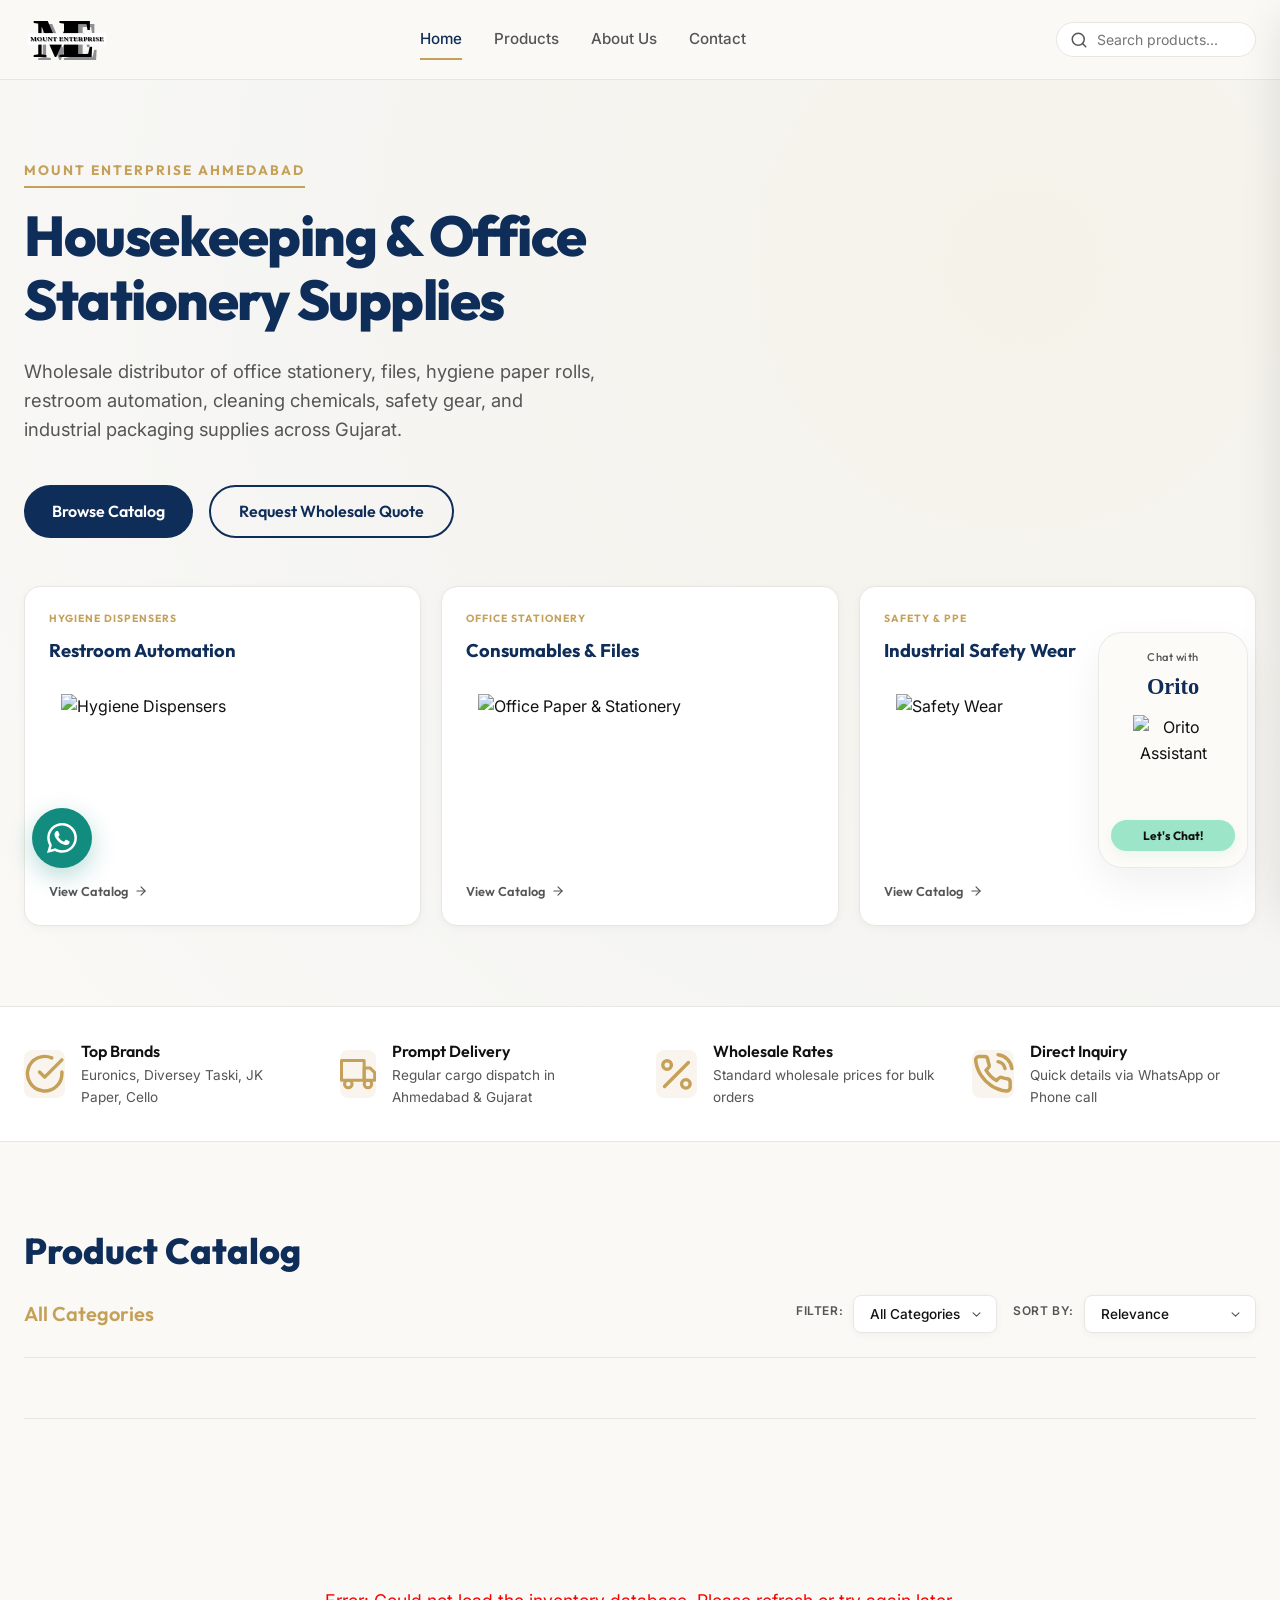
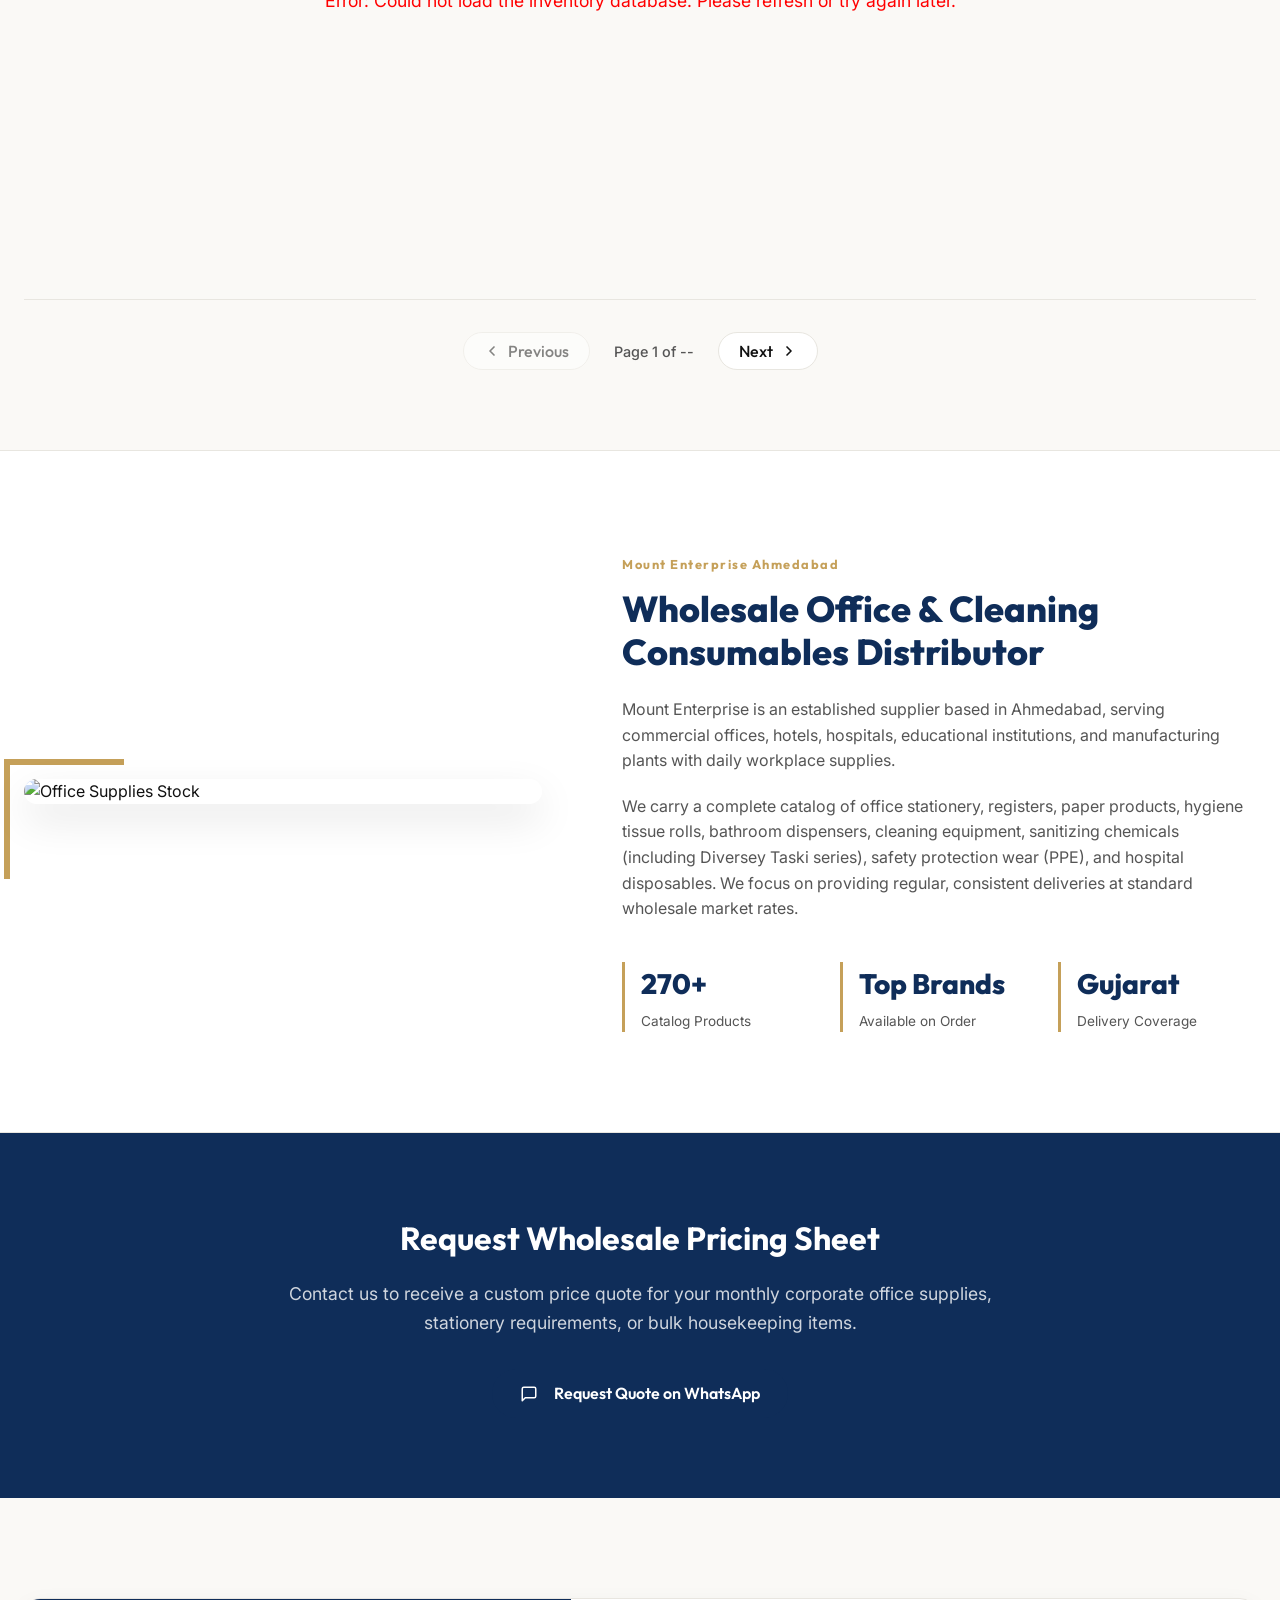
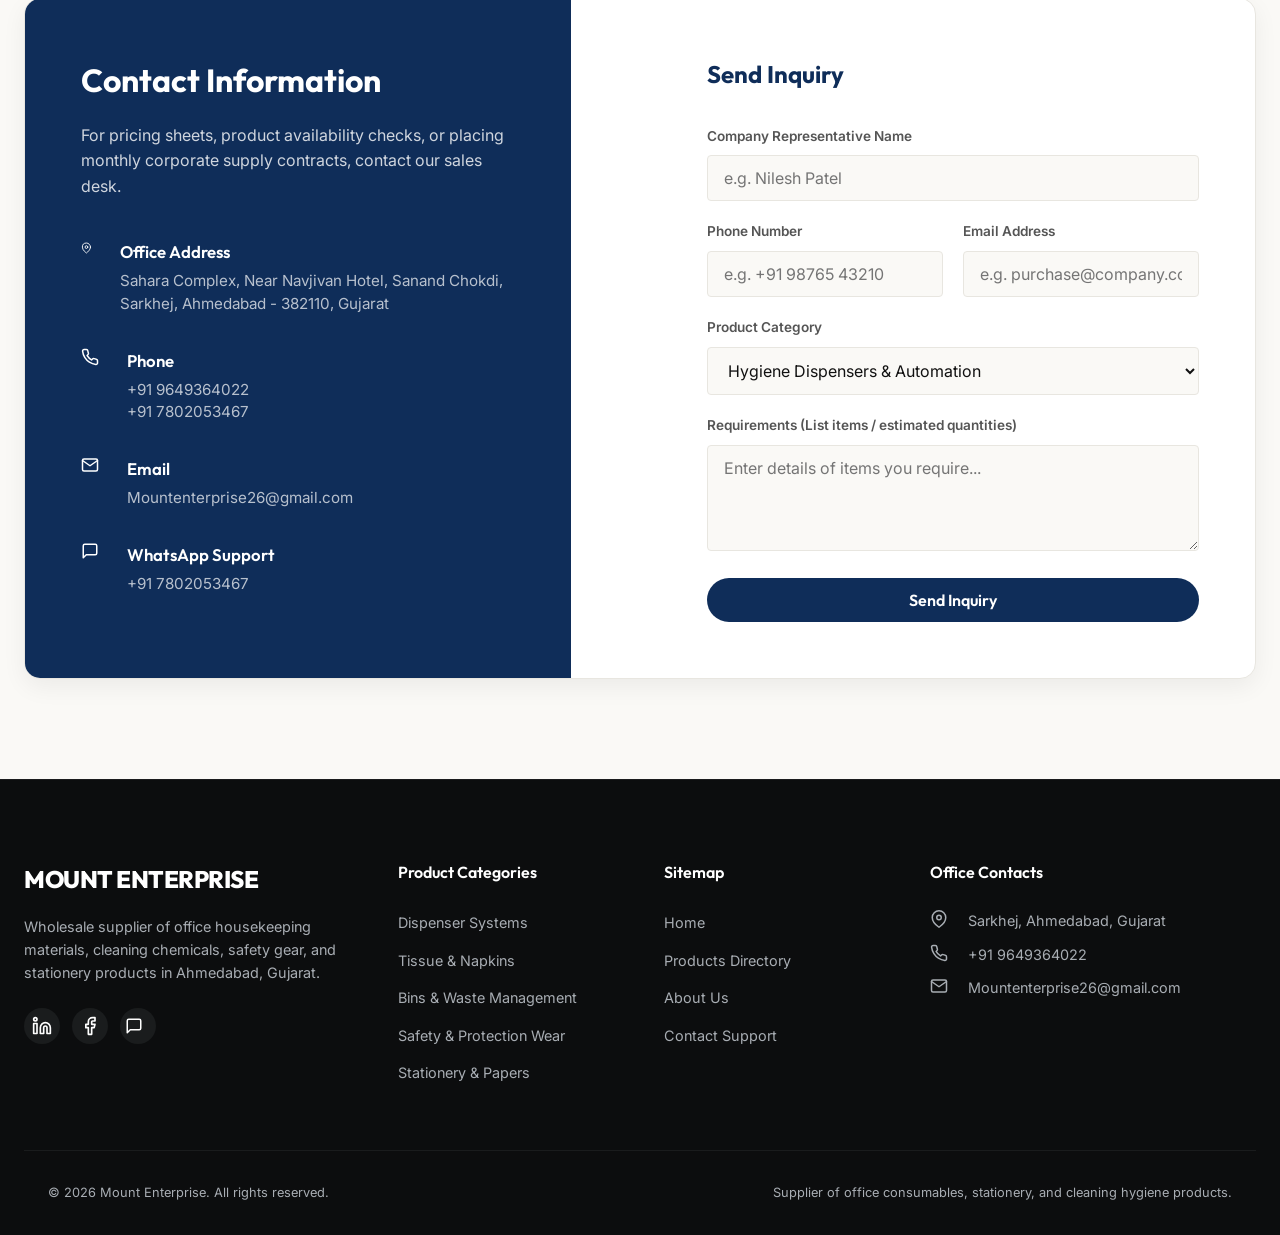
==== commit 75a9c4ee: "fix: convert ALL remaining relative asset paths to absolute (product images, hero images)" ====
--- a/web/index.html
+++ b/web/index.html
@@ -122,7 +122,7 @@
                         <span class="editorial-card-tag">HYGIENE DISPENSERS</span>
                         <h3 class="editorial-card-title">Restroom Automation</h3>
                         <div class="editorial-card-img">
-                            <img src="assets/images/page_3_img_2_xref_1333.png" alt="Hygiene Dispensers">
+                            <img src="/assets/images/page_3_img_2_xref_1333.png" alt="Hygiene Dispensers">
                         </div>
                         <div class="editorial-card-action">View Catalog <svg xmlns="http://www.w3.org/2000/svg" viewBox="0 0 24 24" fill="none" stroke="currentColor" stroke-width="2" stroke-linecap="round" stroke-linejoin="round" class="arrow-icon" style="width:14px;height:14px;vertical-align:middle;"><line x1="5" y1="12" x2="19" y2="12"></line><polyline points="12 5 19 12 12 19"></polyline></svg></div>
                     </div>
@@ -131,7 +131,7 @@
                         <span class="editorial-card-tag">OFFICE STATIONERY</span>
                         <h3 class="editorial-card-title">Consumables & Files</h3>
                         <div class="editorial-card-img">
-                            <img src="assets/images/page_21_img_20_xref_1944.png" alt="Office Paper & Stationery">
+                            <img src="/assets/images/page_21_img_20_xref_1944.png" alt="Office Paper & Stationery">
                         </div>
                         <div class="editorial-card-action">View Catalog <svg xmlns="http://www.w3.org/2000/svg" viewBox="0 0 24 24" fill="none" stroke="currentColor" stroke-width="2" stroke-linecap="round" stroke-linejoin="round" class="arrow-icon" style="width:14px;height:14px;vertical-align:middle;"><line x1="5" y1="12" x2="19" y2="12"></line><polyline points="12 5 19 12 12 19"></polyline></svg></div>
                     </div>
@@ -140,7 +140,7 @@
                         <span class="editorial-card-tag">SAFETY & PPE</span>
                         <h3 class="editorial-card-title">Industrial Safety Wear</h3>
                         <div class="editorial-card-img">
-                            <img src="assets/images/page_20_img_5_xref_1888.png" alt="Safety Wear">
+                            <img src="/assets/images/page_20_img_5_xref_1888.png" alt="Safety Wear">
                         </div>
                         <div class="editorial-card-action">View Catalog <svg xmlns="http://www.w3.org/2000/svg" viewBox="0 0 24 24" fill="none" stroke="currentColor" stroke-width="2" stroke-linecap="round" stroke-linejoin="round" class="arrow-icon" style="width:14px;height:14px;vertical-align:middle;"><line x1="5" y1="12" x2="19" y2="12"></line><polyline points="12 5 19 12 12 19"></polyline></svg></div>
                     </div>
@@ -487,7 +487,7 @@
             <span class="closed-subtitle">Chat with</span>
             <h4 class="closed-title">Orito</h4>
             <div class="closed-avatar">
-                <img src="assets/images/Chat-Icon.svg" alt="Orito Assistant">
+                <img src="/assets/images/Chat-Icon.svg" alt="Orito Assistant">
             </div>
             <button class="btn-start-chat" id="btnStartChat">Let's Chat!</button>
         </div>
@@ -496,7 +496,7 @@
         <div class="orito-open-box" id="oritoOpenBox" style="display: none;">
             <div class="orito-header">
                 <div class="orito-header-profile">
-                    <img src="assets/images/Chat-window.svg" alt="Orito">
+                    <img src="/assets/images/Chat-window.svg" alt="Orito">
                     <span class="orito-header-title">Meet Orito</span>
                 </div>
                 <div class="orito-header-actions">
